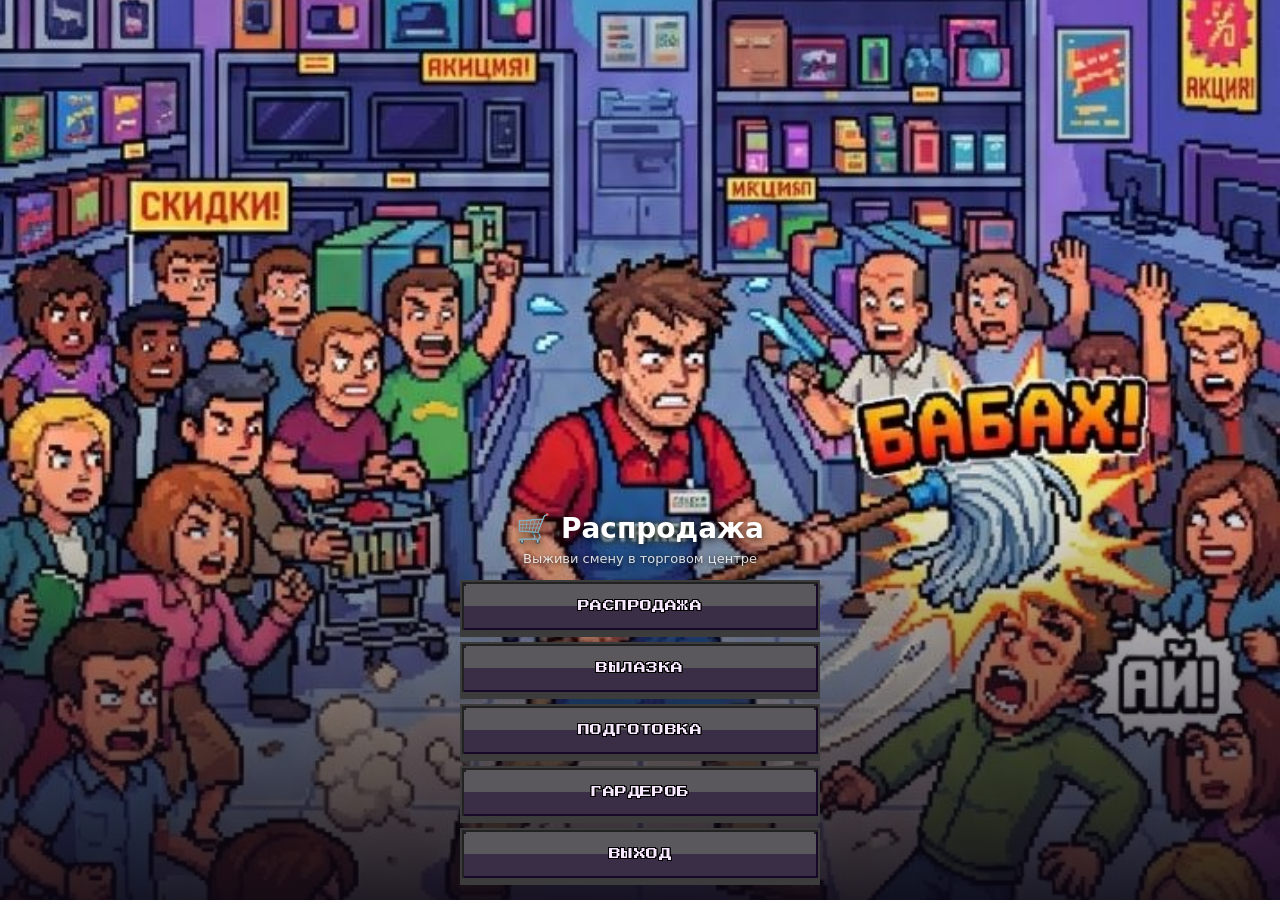
==== index.html @ dbe4cbea "feat(sale): coffee puddle VFX and energy-can HP Draw coffee puddles on the floor under characters, r" ====
<!DOCTYPE html>
<html lang="ru">
<head>
<meta charset="UTF-8">
<meta name="viewport" content="width=device-width, initial-scale=1.0, user-scalable=no, viewport-fit=cover">
<meta name="apple-mobile-web-app-capable" content="yes">
<meta name="theme-color" content="#1a1a2e">
<meta name="mobile-web-app-capable" content="yes">
<link rel="manifest" href="manifest.webmanifest">
<link rel="apple-touch-icon" href="assets/app-icons/icon-192.png">
<title>🛒 Распродажа</title>

<!-- Основа: сброс, палитра, лейаут страницы -->
<link rel="stylesheet" href="src/shared/styles/tokens.css">
<link rel="stylesheet" href="src/shared/styles/base.css">
<link rel="stylesheet" href="src/shared/styles/utilities.css">

<!-- Переиспользуемый UI-кит -->
<link rel="stylesheet" href="src/shared/ui/overlay/overlay.css">
<link rel="stylesheet" href="src/shared/ui/button/button.css">
<link rel="stylesheet" href="src/shared/ui/battle-bar/battle-bar.css">

<!-- Виджеты -->
<link rel="stylesheet" href="src/widgets/legacy-hud/legacy-hud.css">
<link rel="stylesheet" href="src/widgets/mobile-controls/mobile-controls.css">
<link rel="stylesheet" href="src/widgets/status-bars/status-bars.css">
<link rel="stylesheet" href="src/widgets/game-menu/game-menu.css">
<link rel="stylesheet" href="src/widgets/level-up-popup/level-up-popup.css">
<link rel="stylesheet" href="src/widgets/settings-popup/settings-popup.css">
<link rel="stylesheet" href="src/widgets/end-popup/end-popup.css">
<link rel="stylesheet" href="src/widgets/main-menu/main-menu.css">
<link rel="stylesheet" href="src/widgets/boosters-hub/boosters-hub.css">
<link rel="stylesheet" href="src/widgets/equip-hub/equip-hub.css">
<link rel="stylesheet" href="src/widgets/crash-overlay/crash-overlay.css">
<link rel="stylesheet" href="src/widgets/dev-panel/dev-panel.css">
<link rel="stylesheet" href="src/widgets/extract-hud/extract-hud.css">
<link rel="stylesheet" href="src/widgets/extract-shop/extract-shop.css">

<!-- Последним: перекрытия по режиму приложения (body.sale-mode и т.п.) -->
<link rel="stylesheet" href="src/shared/styles/body-state.css">

<script src="https://telegram.org/js/telegram-web-app.js" async></script>
<script src="src/app/telegram.js"></script>
</head>
<body>

<!-- Корни виджетов: разметку вставляет src/app/mount-widgets.js -->
<header id="battle-bar" class="battle-bar" aria-label="Статус боя"></header>
<header id="hud" aria-hidden="true"></header>

<div id="game-container">
  <canvas id="game"></canvas>
  <div id="buff-bar"></div>
  <div id="sale-boss-bar" aria-hidden="true">
    <span class="nm" id="sale-boss-name"></span>
    <div class="track"><div class="fill" id="sale-boss-fill"></div></div>
  </div>

  <!-- Джойстик и кнопки действий (виджет mobile-controls) -->
  <div id="mobile-controls-root"></div>

  <!-- Вылазка: рюкзак и кнопка действия -->
  <div id="extract-hud"></div>

  <!-- Выбор апгрейда (виджет level-up-popup) -->
  <div id="upgrade-overlay"></div>

  <!-- Игровое меню (пауза / шестерёнка) -->
  <div class="overlay game-menu-overlay" id="game-menu-overlay">
    <div id="game-menu-root"></div>
  </div>

  <!-- Настройки -->
  <div class="overlay" id="settings-overlay"></div>

  <!-- Итоги смены -->
  <div class="overlay end-overlay" id="end-overlay"></div>
</div>

<!-- Подготовка к забегу -->
<div id="boosters-overlay"></div>

<!-- Главное меню -->
<div id="main-menu-overlay"></div>

<!-- Вылазка: магазин на парковке -->
<div id="extract-shop-overlay"></div>

<!-- Экран падения -->
<div id="crash-overlay" aria-hidden="true"></div>

<!-- Дев-панель: наполняется из src/game/modes/sale/dev-panel.js -->
<div id="sale-ver-corner" title="Дев-панель">v?</div>
<div id="sale-dev-panel" aria-hidden="true"></div>

<!--
  Порядок значим: скрипты обычные, а не модули, и делятся объявлениями через
  общую область видимости. Файл может обращаться к тому, что объявлено выше.
-->
<!-- 1. Утилиты -->
<script src="src/shared/lib/math.js"></script>
<script src="src/shared/lib/storage.js"></script>
<script src="src/shared/lib/env.js"></script>

<!-- 2. Данные: кадры атласов (автогенерация) и таблицы баланса -->
<script src="src/game/data/atlas-frames/anim-fx.js"></script>
<script src="src/game/data/atlas-frames/mart.js"></script>
<script src="src/game/data/atlas-frames/skill-icons.js"></script>
<script src="src/game/data/tuning.js"></script>
<script src="src/game/data/enemy-skins.js"></script>
<script src="src/game/data/phrases.js"></script>
<script src="src/game/data/weapons.js"></script>
<script src="src/game/data/shop.js"></script>
<script src="src/game/data/meta-perks.js"></script>
<script src="src/game/data/abilities.js"></script>
<script src="src/game/data/challenges.js"></script>
<script src="src/game/data/complaint-book.js"></script>
<script src="src/game/data/arena-themes.js"></script>
<script src="src/game/data/upgrades.js"></script>

<!-- 3. Холст и рендер -->
<script src="src/game/core/canvas.js"></script>
<script src="src/game/render/draw-atlas-frame.js"></script>
<script src="src/game/render/atlases/main.js"></script>
<script src="src/game/render/atlases/weapon-icons.js"></script>
<script src="src/game/render/atlases/player.js"></script>
<script src="src/game/render/atlases/arena-props.js"></script>
<script src="src/game/render/atlases/storefronts.js"></script>
<script src="src/game/render/atlases/wall-decor.js"></script>
<script src="src/game/render/atlases/pickup-fx.js"></script>
<script src="src/game/render/atlases/vfx.js"></script>
<script src="src/game/render/atlases/spells.js"></script>
<script src="src/game/render/atlases/weapons.js"></script>
<script src="src/game/render/atlases/anim-fx.js"></script>
<script src="src/game/render/atlases/mart.js"></script>
<script src="src/game/render/atlases/enemy-mobs.js"></script>
<script src="src/game/render/atlases/extract-hub-bg.js"></script>
<script src="src/game/render/atlases/sale-arena-bg.js"></script>
<script src="src/game/render/atlases/coffee-puddle.js"></script>

<!-- 4. Звук -->
<script src="src/game/audio/sfx.js"></script>
<script src="src/game/audio/music.js"></script>

<!-- 5. Арена и сущности -->
<script src="src/game/arena/bounds.js"></script>
<script src="src/game/entities/particle.js"></script>
<script src="src/game/entities/speech-bubble.js"></script>
<script src="src/game/entities/pickup.js"></script>
<script src="src/game/entities/projectile.js"></script>
<script src="src/game/entities/enemy.js"></script>
<script src="src/game/entities/player.js"></script>

<!-- 6. Класс Game: конструктор и главный цикл -->
<script src="src/game/core/game.js"></script>

<!-- 7. Методы Game по зонам ответственности -->
<script src="src/game/core/loadout.js"></script>
<script src="src/game/core/save.js"></script>
<script src="src/game/core/feedback.js"></script>
<script src="src/game/core/overlays.js"></script>
<script src="src/game/core/camera.js"></script>
<script src="src/game/core/run.js"></script>
<script src="src/game/core/rewards.js"></script>
<script src="src/game/core/bind-ui.js"></script>
<script src="src/game/core/input.js"></script>
<script src="src/game/core/update.js"></script>
<script src="src/game/arena/theme.js"></script>
<script src="src/game/arena/fence.js"></script>
<script src="src/game/arena/zones.js"></script>
<script src="src/game/arena/obstacles.js"></script>
<script src="src/game/arena/decor.js"></script>
<script src="src/game/fx/particles.js"></script>
<script src="src/game/fx/sprite-fx.js"></script>
<script src="src/game/fx/explosions.js"></script>
<script src="src/game/fx/boss-line-attack.js"></script>
<script src="src/game/render/background.js"></script>
<script src="src/game/render/depth-sort.js"></script>
<script src="src/game/render/lighting.js"></script>
<script src="src/game/render/frame.js"></script>

<!-- 8. Режим «Распродажа»: сначала таблицы, потом методы Game.prototype -->
<script src="src/game/modes/sale/data/config.js"></script>
<script src="src/game/modes/sale/data/heroes.js"></script>
<script src="src/game/modes/sale/data/bosses.js"></script>
<script src="src/game/modes/sale/data/powerups.js"></script>
<script src="src/game/modes/sale/data/roles.js"></script>
<script src="src/game/modes/sale/data/floors.js"></script>
<script src="src/game/modes/sale/data/contracts.js"></script>
<script src="src/game/modes/sale/data/synergies.js"></script>
<script src="src/game/modes/sale/data/weapons.js"></script>
<script src="src/game/modes/sale/data/passives.js"></script>
<script src="src/game/modes/sale/data/evolutions.js"></script>
<script src="src/game/modes/sale/data/hub-shop.js"></script>
<script src="src/game/modes/sale/data/overflow.js"></script>
<script src="src/game/modes/sale/data/events.js"></script>
<script src="src/game/modes/sale/curves.js"></script>
<script src="src/game/modes/sale/icons.js"></script>
<script src="src/game/modes/sale/telemetry.js"></script>
<script src="src/game/modes/sale/hooks.js"></script>
<script src="src/game/modes/sale/run.js"></script>
<script src="src/game/modes/sale/spawn.js"></script>
<script src="src/game/modes/sale/director.js"></script>
<script src="src/game/modes/sale/boss-ai.js"></script>
<script src="src/game/modes/sale/loot.js"></script>
<script src="src/game/modes/sale/progression.js"></script>
<script src="src/game/modes/sale/level-up.js"></script>
<script src="src/game/modes/sale/combat.js"></script>
<script src="src/game/modes/sale/weapons.js"></script>
<script src="src/game/modes/sale/events.js"></script>
<script src="src/game/modes/sale/update.js"></script>
<script src="src/game/modes/sale/hud.js"></script>
<script src="src/game/modes/sale/render.js"></script>
<script src="src/game/modes/sale/end.js"></script>
<script src="src/game/modes/sale/hub.js"></script>
<script src="src/game/modes/sale/dev-panel.js"></script>
<script src="src/game/modes/sale/map-export.js"></script>

<!-- 8b. Мета-экипировка -->
<script src="src/game/modes/gear/data.js"></script>
<script src="src/game/modes/gear/state.js"></script>
<script src="src/game/modes/gear/economy.js"></script>
<script src="src/game/modes/gear/hub-ui.js"></script>

<!-- 8c. Режим «Вылазка» (хаб-парковка → рейд) -->
<script src="src/game/modes/extract/data/config.js"></script>
<script src="src/game/modes/extract/data/progress.js"></script>
<script src="src/game/modes/extract/data/backpack.js"></script>
<script src="src/game/modes/extract/data/npcs.js"></script>
<script src="src/game/modes/extract/data/hub-map.js"></script>
<script src="src/game/modes/extract/data/loot.js"></script>
<script src="src/game/modes/extract/data/skills.js"></script>
<script src="src/game/modes/extract/data/gear.js"></script>
<script src="src/game/modes/extract/data/raid-map.js"></script>
<script src="src/game/modes/extract/data/raid-map-f2.js"></script>
<script src="src/game/modes/extract/data/raid-map-f3.js"></script>
<script src="src/game/modes/extract/data/pressure.js"></script>
<script src="src/game/modes/extract/hub-world.js"></script>
<script src="src/game/modes/extract/map-enrich.js"></script>
<script src="src/game/modes/extract/map-export.js"></script>
<script src="src/game/modes/extract/raid-world.js"></script>
<script src="src/game/modes/extract/combat.js"></script>
<script src="src/game/modes/extract/telemetry.js"></script>
<script src="src/game/modes/extract/end.js"></script>
<script src="src/game/modes/extract/mob-patterns.js"></script>
<script src="src/game/modes/extract/loot.js"></script>
<script src="src/game/modes/extract/pressure.js"></script>
<script src="src/game/modes/extract/raid-upgrades.js"></script>
<script src="src/game/modes/extract/run.js"></script>
<script src="src/game/modes/extract/interact.js"></script>
<script src="src/game/modes/extract/shop.js"></script>
<script src="src/game/modes/extract/update.js"></script>
<script src="src/game/modes/extract/render.js"></script>
<script src="src/game/modes/extract/hud.js"></script>
<script src="src/game/modes/extract/hooks.js"></script>

<!-- 9. UI-кит, виджеты и их связка с игрой.
     Файл <виджет>.js держит разметку и вёрстку, <виджет>.bindings.js — методы Game. -->
<script src="src/shared/ui/button/button.js"></script>
<script src="src/shared/ui/battle-bar/battle-bar.js"></script>
<script src="src/widgets/crash-overlay/crash-overlay.js"></script>
<script src="src/widgets/legacy-hud/legacy-hud.js"></script>
<script src="src/widgets/mobile-controls/mobile-controls.js"></script>
<script src="src/widgets/complaint-book/complaint-book.js"></script>
<script src="src/widgets/complaint-book/complaint-book.bindings.js"></script>
<script src="src/widgets/level-up-popup/level-up-popup.js"></script>
<script src="src/widgets/level-up-popup/level-up-popup.bindings.js"></script>
<script src="src/widgets/game-menu/game-menu.js"></script>
<script src="src/widgets/game-menu/game-menu.bindings.js"></script>
<script src="src/widgets/battle-hud/battle-hud.bindings.js"></script>
<script src="src/widgets/settings-popup/settings-popup.js"></script>
<script src="src/widgets/settings-popup/settings-popup.bindings.js"></script>
<script src="src/widgets/end-popup/end-popup.js"></script>
<script src="src/widgets/end-popup/end-popup.bindings.js"></script>
<script src="src/widgets/main-menu/main-menu.js"></script>
<script src="src/widgets/main-menu/main-menu.bindings.js"></script>
<script src="src/widgets/boosters-hub/boosters-hub.js"></script>
<script src="src/widgets/boosters-hub/boosters-hub.bindings.js"></script>
<script src="src/widgets/extract-hud/extract-hud.js"></script>
<script src="src/widgets/extract-hud/extract-hud.bindings.js"></script>
<script src="src/widgets/extract-shop/extract-shop.js"></script>
<script src="src/widgets/extract-shop/extract-shop.bindings.js"></script>

<!-- 10. Сборка разметки виджетов и запуск -->
<script src="src/app/mount-widgets.js"></script>
<script src="src/app/bootstrap.js"></script>
</body>
</html>
---- src/shared/styles/tokens.css ----
/**
 * Палитра проекта. Компоненты объявляют свои переменные (--bb-*, --gm-*, --ep-*)
 * и берут значения отсюда, чтобы цвет менялся в одном месте.
 */

:root {
  /* Фон и поверхности */
  --c-bg: #1a1a2e;
  --c-surface: rgba(255, 255, 255, 0.06);
  --c-surface-strong: rgba(0, 0, 0, 0.28);
  --c-panel-top: #2a2a45;
  --c-panel-bottom: #1c1c30;
  --c-scrim: rgba(10, 10, 20, 0.82);
  --c-scrim-solid: rgba(8, 8, 16, 0.94);

  /* Границы */
  --c-border: #555;
  --c-border-dim: #444;
  --c-border-soft: rgba(255, 255, 255, 0.14);

  /* Текст */
  --c-text: #fff;
  --c-text-dim: #ccc;
  --c-text-muted: #aaa;
  --c-text-faint: #888;

  /* Акценты */
  --c-accent: #f1c40f;
  --c-accent-deep: #f39c12;
  --c-success: #2ecc71;
  --c-danger: #e74c3c;
  --c-info: #3498db;
  --c-magic: #9b59b6;

  /* Дев-инструменты — своя холодная гамма, чтобы не путать с игровым UI */
  --c-dev-bg: #1a1a28;
  --c-dev-surface: #22283a;
  --c-dev-border: #3a4560;
  --c-dev-text: #e8eef8;
  --c-dev-text-dim: #9ab;
  --c-dev-accent: #7ad4ff;
  --c-mono: ui-monospace, SFMono-Regular, Menlo, monospace;
}
---- src/shared/styles/base.css ----
/** Сброс, корневой лейаут страницы и холст игры. */

*,
*::before,
*::after {
  margin: 0;
  padding: 0;
  box-sizing: border-box;
}

html,
body {
  width: 100%;
  height: 100%;
  overflow: hidden;
  background: var(--c-bg);
  touch-action: none;
  user-select: none;
  -webkit-user-select: none;
  font-family: 'Segoe UI', system-ui, sans-serif;
  display: flex;
  flex-direction: column;
}

/* Telegram рисует своё обрамление поверх страницы */
html.tg-miniapp,
body.tg-miniapp {
  padding: env(safe-area-inset-top, 0) env(safe-area-inset-right, 0) env(safe-area-inset-bottom, 0)
    env(safe-area-inset-left, 0);
}

#game-container {
  position: relative;
  flex: 1;
  display: flex;
  align-items: center;
  justify-content: center;
  overflow: hidden;
  padding-bottom: 8px;
}

/* Место под экранные кнопки на тач-устройствах */
@media (hover: none) and (pointer: coarse) {
  #game-container {
    padding-bottom: 155px;
  }
}

canvas {
  display: block;
}
---- src/shared/styles/utilities.css ----
/** Мелкие раскладочные классы, которые нужны нескольким виджетам. */

/* Вертикальная колонка кнопок: главное меню и подвал хаба */
.actions-stack {
  display: flex;
  flex-direction: column;
  gap: 10px;
  width: 100%;
}
---- src/shared/ui/overlay/overlay.css ----
/**
 * Общая оболочка модальных экранов — BEM-блок `.overlay` + карточка `.panel`.
 * Виджеты со своей версткой (game-menu, level-up-popup) добавляют собственный
 * класс поверх `.overlay`, а не заводят третью реализацию затемнения.
 */

.overlay {
  position: absolute;
  inset: 0;
  z-index: 40;
  display: none;
  align-items: center;
  justify-content: center;
  background: var(--c-scrim);
  padding: 16px;
}

.overlay.show {
  display: flex;
}

.panel {
  background: linear-gradient(180deg, var(--c-panel-top), var(--c-panel-bottom));
  border: 2px solid var(--c-border);
  border-radius: 16px;
  padding: 20px;
  max-width: 520px;
  width: 100%;
  color: var(--c-text);
  text-align: center;
  box-shadow: 0 20px 50px rgba(0, 0, 0, 0.5);
}

.panel h2 {
  font-size: 22px;
  margin-bottom: 8px;
}

.panel p {
  color: #bbb;
  font-size: 14px;
  margin-bottom: 14px;
  line-height: 1.4;
}
---- src/shared/ui/button/button.css ----
/**
 * Pixel button — BEM block `.button`
 * Подключение: <link rel="stylesheet" href="src/shared/ui/button/button.css">
 *
 * Единственная система кнопок в проекте. Локальные варианты заводятся здесь,
 * а не переопределением `.button` внутри чужого компонента.
 */

@import url('https://fonts.googleapis.com/css2?family=Press+Start+2P&display=swap&subset=cyrillic');

.button {
  --button-font: 'Press Start 2P', 'Courier New', monospace;
  --button-face-light: #7b8794;
  --button-face-dark: #525c68;
  --button-edge: #0d0d0f;
  --button-highlight: #aeb8c4;
  --button-shadow-inner: #2f3844;
  --button-text: #ffffff;
  --button-text-shadow: #000000;
  --button-padding-y: 12px;
  --button-padding-x: 28px;
  --button-font-size: 11px;
  --button-letter-spacing: 0.04em;
  --button-min-height: 44px;
  --button-depth: 4px;

  position: relative;
  display: inline-flex;
  align-items: center;
  justify-content: center;
  gap: 10px;
  min-height: var(--button-min-height);
  padding: var(--button-padding-y) var(--button-padding-x);
  border: 2px solid var(--button-edge);
  border-radius: 0;
  background: linear-gradient(
    180deg,
    var(--button-face-light) 0%,
    var(--button-face-light) 50%,
    var(--button-face-dark) 50%,
    var(--button-face-dark) 100%
  );
  box-shadow:
    inset 2px 2px 0 var(--button-highlight),
    inset -2px -2px 0 var(--button-shadow-inner),
    0 var(--button-depth) 0 var(--button-edge);
  color: var(--button-text);
  font-family: var(--button-font);
  font-size: var(--button-font-size);
  font-weight: 400;
  line-height: 1.35;
  letter-spacing: var(--button-letter-spacing);
  text-transform: uppercase;
  cursor: pointer;
  user-select: none;
  -webkit-tap-highlight-color: transparent;
  image-rendering: pixelated;
  transition: transform 0.08s ease, box-shadow 0.08s ease, filter 0.12s ease;
}

.button::before,
.button::after {
  content: '';
  position: absolute;
  width: 2px;
  height: 2px;
  background: var(--button-highlight);
  pointer-events: none;
}

.button::before {
  top: 2px;
  left: 2px;
}

.button::after {
  top: 2px;
  right: 2px;
}

.button__label {
  position: relative;
  z-index: 1;
  text-shadow:
    -1px -1px 0 var(--button-text-shadow),
    0 -1px 0 var(--button-text-shadow),
    1px -1px 0 var(--button-text-shadow),
    -1px 0 0 var(--button-text-shadow),
    1px 0 0 var(--button-text-shadow),
    -1px 1px 0 var(--button-text-shadow),
    0 1px 0 var(--button-text-shadow),
    1px 1px 0 var(--button-text-shadow);
}

.button__icon {
  position: relative;
  z-index: 1;
  flex: none;
  font-size: 1.1em;
  line-height: 1;
  text-shadow:
    -1px -1px 0 var(--button-text-shadow),
    1px -1px 0 var(--button-text-shadow),
    -1px 1px 0 var(--button-text-shadow),
    1px 1px 0 var(--button-text-shadow);
}

/* --- Variants --- */

.button--primary {
  /* default palette — см. референс «Продолжить» */
}

.button--accent {
  --button-face-light: #f5d04a;
  --button-face-dark: #c9a020;
  --button-highlight: #fff0a8;
  --button-shadow-inner: #8a6a10;
  --button-text: #1a1408;
  --button-text-shadow: #5a4208;
}

.button--ghost {
  --button-face-light: rgba(255, 255, 255, 0.08);
  --button-face-dark: rgba(255, 255, 255, 0.03);
  --button-highlight: rgba(255, 255, 255, 0.18);
  --button-shadow-inner: rgba(0, 0, 0, 0.35);
  --button-edge: #666;
  --button-depth: 3px;
}

.button--danger {
  --button-face-light: #e06a5a;
  --button-face-dark: #a83228;
  --button-highlight: #ffb0a4;
  --button-shadow-inner: #601810;
}

.button--success {
  --button-face-light: #5ecf82;
  --button-face-dark: #2e9a52;
  --button-highlight: #b8f0c8;
  --button-shadow-inner: #1a6034;
}

/* Светлая кнопка второго плана — читается на голубых панелях попапов */
.button--secondary {
  --button-face-light: #c8dff5;
  --button-face-dark: #8ab0d8;
  --button-edge: #1a1a22;
  --button-highlight: #e8f4ff;
  --button-shadow-inner: #5a7898;
  --button-text: #1a1a22;
  --button-text-shadow: rgba(255, 255, 255, 0.35);
}

/* Меню стартового экрана — фиолетовый по умолчанию, жёлтый при hover/active */
.button--menu {
  --button-face-light: #5a585c;
  --button-face-dark: #3a2e46;
  --button-edge: #3c3c3d;
  --button-highlight: #222222;
  --button-shadow-inner: #180828;
  --button-text: #f8e8ff;
  --button-text-shadow: #000000;
}

.button--menu:hover:not(:disabled):not(.button--disabled),
.button--menu:focus-visible:not(:disabled):not(.button--disabled),
.button--menu:active:not(:disabled):not(.button--disabled),
.button--menu.button--pressed:not(:disabled):not(.button--disabled) {
  --button-face-light: #ffe000;
  --button-face-dark: #e6c200;
  --button-edge: #c9a020;
  --button-highlight: #fff0a8;
  --button-shadow-inner: #8a6a10;
  --button-text: #1a1408;
  --button-text-shadow: #5a4208;
  filter: none;
}

/* --- Sizes --- */

.button--sm {
  --button-padding-y: 8px;
  --button-padding-x: 16px;
  --button-font-size: 8px;
  --button-min-height: 32px;
  --button-depth: 3px;
}

.button--md {
  /* default */
}

.button--lg {
  --button-padding-y: 14px;
  --button-padding-x: 36px;
  --button-font-size: 12px;
  --button-min-height: 52px;
  --button-depth: 5px;
}

.button--full {
  display: flex;
  width: 100%;
}

.button--icon-only {
  --button-padding-x: 12px;
  aspect-ratio: 1;
}

/* --- States --- */

.button:hover:not(:disabled):not(.button--disabled) {
  filter: brightness(1.08);
}

.button:focus-visible {
  outline: 2px solid #f1c40f;
  outline-offset: 3px;
}

.button:active:not(:disabled):not(.button--disabled),
.button.button--pressed:not(:disabled):not(.button--disabled) {
  transform: translateY(calc(var(--button-depth) - 1px));
  box-shadow:
    inset 2px 2px 0 var(--button-shadow-inner),
    inset -2px -2px 0 var(--button-highlight),
    0 1px 0 var(--button-edge);
}

.button:disabled,
.button.button--disabled {
  opacity: 0.45;
  cursor: not-allowed;
  filter: grayscale(0.35);
  transform: none;
}
---- src/shared/ui/battle-bar/battle-bar.css ----
/**
 * Battle bar — pixel HUD widget (coins, elapsed time, pause, menu)
 */

.battle-bar {
  --bb-font: 'Press Start 2P', 'Courier New', monospace;
  --bb-bar-bg: #4a5060;
  --bb-bar-edge: #252830;
  --bb-bar-highlight: #6a7080;
  --bb-panel-bg: #2e323c;
  --bb-panel-inner: #22252e;
  --bb-border: #5a6070;
  --bb-border-light: #7a8294;
  --bb-label: #b8bcc8;
  --bb-coins: #d4a66a;
  --bb-time: #ffffff;
  --bb-btn-face: #525c68;
  --bb-btn-face-dark: #3a424c;
  --bb-btn-highlight: #8a94a4;
  --bb-btn-shadow: #1a1e24;

  flex-shrink: 0;
  padding: 6px 10px 5px;
  background: linear-gradient(180deg, #565e70 0%, var(--bb-bar-bg) 45%, #3a404e 100%);
  border-bottom: 3px solid var(--bb-bar-edge);
  box-shadow:
    inset 0 1px 0 var(--bb-bar-highlight),
    inset 0 -2px 0 rgba(0, 0, 0, 0.35);
  z-index: 20;
  image-rendering: pixelated;
}

.battle-bar__xp-row {
  display: none;
  align-items: center;
  gap: 8px;
  max-width: 720px;
  margin: 0 auto 5px;
  min-height: 14px;
}

body.sale-mode:not(.hub-mode):not(.main-menu-mode) .battle-bar__xp-row {
  display: flex;
}

.battle-bar__xp-level {
  flex: none;
  min-width: 2.4em;
  font-family: var(--bb-font);
  font-size: 8px;
  line-height: 1;
  color: #e8c4ff;
  text-shadow:
    -1px -1px 0 #000,
    0 -1px 0 #000,
    1px -1px 0 #000,
    -1px 0 0 #000,
    1px 0 0 #000,
    -1px 1px 0 #000,
    0 1px 0 #000,
    1px 1px 0 #000;
  white-space: nowrap;
}

.battle-bar__xp-track {
  flex: 1 1 auto;
  height: 10px;
  border-radius: 5px;
  overflow: hidden;
  background: #1a1224;
  border: 2px solid #3a2850;
  box-shadow:
    inset 0 2px 0 rgba(0, 0, 0, 0.45),
    inset 0 -1px 0 rgba(255, 255, 255, 0.04);
}

.battle-bar__xp-fill {
  display: block;
  height: 100%;
  width: 0%;
  background: linear-gradient(180deg, #c084fc 0%, #9333ea 55%, #6b21a8 100%);
  box-shadow: inset 0 1px 0 rgba(255, 255, 255, 0.25);
  transition: width 0.18s ease-out;
}

.battle-bar__inner {
  display: flex;
  align-items: stretch;
  justify-content: space-between;
  gap: 8px;
  max-width: 720px;
  margin: 0 auto;
  min-height: 46px;
}

.battle-bar__panel {
  display: flex;
  align-items: center;
  gap: 8px;
  padding: 4px 10px 4px 8px;
  background: linear-gradient(180deg, var(--bb-panel-bg) 0%, var(--bb-panel-inner) 100%);
  border: 2px solid var(--bb-border);
  box-shadow:
    inset 0 1px 0 rgba(255, 255, 255, 0.06),
    inset 0 -2px 0 rgba(0, 0, 0, 0.45),
    0 2px 0 var(--bb-bar-edge);
}

.battle-bar__coins {
  flex: 0 1 auto;
  min-width: 0;
}

.battle-bar__timer {
  flex: 1 1 auto;
  flex-direction: column;
  align-items: center;
  justify-content: center;
  gap: 2px;
  padding: 3px 14px 4px;
  min-width: 120px;
}

.battle-bar__coins-text {
  display: flex;
  flex-direction: column;
  gap: 2px;
  min-width: 0;
}

.battle-bar__label {
  font-family: var(--bb-font);
  font-size: 7px;
  line-height: 1.4;
  color: var(--bb-label);
  letter-spacing: 0.02em;
  white-space: nowrap;
}

.battle-bar__value {
  font-family: var(--bb-font);
  line-height: 1.2;
  white-space: nowrap;
}

.battle-bar__value--coins {
  font-size: 11px;
  color: var(--bb-coins);
  text-shadow:
    1px 1px 0 #1a1208,
    -1px -1px 0 #1a1208;
}

.battle-bar__value--time {
  font-size: 14px;
  color: var(--bb-time);
  letter-spacing: 0.06em;
  text-shadow:
    -1px -1px 0 #000,
    0 -1px 0 #000,
    1px -1px 0 #000,
    -1px 0 0 #000,
    1px 0 0 #000,
    -1px 1px 0 #000,
    0 1px 0 #000,
    1px 1px 0 #000;
}

/* Pixel coin stack icon */
.battle-bar__coin-icon {
  flex: none;
  width: 22px;
  height: 20px;
  position: relative;
  image-rendering: pixelated;
}

.battle-bar__coin-icon::before,
.battle-bar__coin-icon::after {
  content: '';
  position: absolute;
  border-radius: 50%;
  border: 2px solid #8a6010;
  background: radial-gradient(circle at 35% 30%, #ffe080, #e8a830 55%, #c87818);
  box-shadow: inset -1px -2px 0 rgba(0, 0, 0, 0.25);
}

.battle-bar__coin-icon::before {
  width: 14px;
  height: 14px;
  left: 0;
  bottom: 0;
}

.battle-bar__coin-icon::after {
  width: 12px;
  height: 12px;
  right: 0;
  top: 0;
  opacity: 0.92;
}

.battle-bar__actions {
  display: flex;
  align-items: center;
  gap: 6px;
  flex-shrink: 0;
}

.battle-bar__btn {
  position: relative;
  width: 40px;
  height: 40px;
  padding: 0;
  border: 2px solid var(--bb-bar-edge);
  background: linear-gradient(
    180deg,
    var(--bb-btn-face) 0%,
    var(--bb-btn-face) 50%,
    var(--bb-btn-face-dark) 50%,
    var(--bb-btn-face-dark) 100%
  );
  box-shadow:
    inset 2px 2px 0 var(--bb-btn-highlight),
    inset -2px -2px 0 var(--bb-btn-shadow),
    0 3px 0 var(--bb-bar-edge);
  cursor: pointer;
  display: flex;
  align-items: center;
  justify-content: center;
  transition: transform 0.06s ease, box-shadow 0.06s ease, filter 0.1s ease;
  -webkit-tap-highlight-color: transparent;
}

.battle-bar__btn:hover {
  filter: brightness(1.1);
}

.battle-bar__btn:active {
  transform: translateY(2px);
  box-shadow:
    inset 2px 2px 0 var(--bb-btn-shadow),
    inset -2px -2px 0 var(--bb-btn-highlight),
    0 1px 0 var(--bb-bar-edge);
}

.battle-bar__btn:focus-visible {
  outline: 2px solid #f1c40f;
  outline-offset: 2px;
}

/* Pause icon — two bars */
.battle-bar__pause-icon {
  display: flex;
  gap: 5px;
  align-items: center;
  justify-content: center;
}

.battle-bar__pause-icon::before,
.battle-bar__pause-icon::after {
  content: '';
  width: 5px;
  height: 16px;
  background: #fff;
  box-shadow:
    -1px -1px 0 #000,
    1px -1px 0 #000,
    -1px 1px 0 #000,
    1px 1px 0 #000;
}

/* Gear icon */
.battle-bar__gear-icon {
  width: 18px;
  height: 18px;
  position: relative;
  border-radius: 50%;
  border: 3px solid #c0c8d4;
  box-shadow:
    -1px -1px 0 #000,
    1px -1px 0 #000,
    -1px 1px 0 #000,
    1px 1px 0 #000;
}

.battle-bar__gear-icon::before {
  content: '';
  position: absolute;
  inset: 4px;
  border-radius: 50%;
  background: var(--bb-btn-face-dark);
  border: 1px solid #889098;
}

.battle-bar__gear-icon::after {
  content: '';
  position: absolute;
  inset: -3px;
  background:
    linear-gradient(#c0c8d4, #c0c8d4) 50% 0 / 4px 5px no-repeat,
    linear-gradient(#c0c8d4, #c0c8d4) 50% 100% / 4px 5px no-repeat,
    linear-gradient(#c0c8d4, #c0c8d4) 0 50% / 5px 4px no-repeat,
    linear-gradient(#c0c8d4, #c0c8d4) 100% 50% / 5px 4px no-repeat;
  pointer-events: none;
}

@media (max-width: 420px) {
  .battle-bar {
    padding: 5px 6px 4px;
  }

  .battle-bar__inner {
    gap: 5px;
  }

  .battle-bar__label {
    font-size: 6px;
  }

  .battle-bar__value--coins {
    font-size: 9px;
  }

  .battle-bar__value--time {
    font-size: 11px;
  }

  .battle-bar__btn {
    width: 36px;
    height: 36px;
  }

  .battle-bar__timer {
    min-width: 96px;
    padding-inline: 8px;
  }
}
---- src/widgets/legacy-hud/legacy-hud.css ----
/**
 * Старый HUD режима «Смена». Сам блок визуально скрыт — разметка осталась
 * только как источник элементов, которые всё ещё обновляет игровой код.
 * Видимую строку статуса рисует shared/ui/battle-bar.
 */

#hud {
  position: absolute !important;
  width: 1px !important;
  height: 1px !important;
  padding: 0 !important;
  margin: -1px !important;
  overflow: hidden !important;
  clip: rect(0, 0, 0, 0) !important;
  white-space: nowrap !important;
  border: 0 !important;
}

.hud-main {
  display: grid;
  grid-template-columns: minmax(0, 1fr) auto minmax(0, 0.85fr);
  align-items: center;
  gap: 6px;
  min-height: 0;
  flex: 1;
}

.hud-main > div {
  display: flex;
  align-items: center;
  gap: 6px;
  min-width: 0;
}

.hud-sub {
  display: flex;
  align-items: center;
  justify-content: space-between;
  gap: 8px;
  min-width: 0;
  flex-shrink: 0;
  padding-top: 2px;
  border-top: 1px solid rgba(255, 255, 255, 0.08);
}

.hud-sub-left {
  display: flex;
  align-items: center;
  gap: 10px;
  min-width: 0;
  flex: 1;
}

.hud-hp-bar,
.hud-xp-bar {
  height: 12px;
  background: #333;
  border-radius: 7px;
  overflow: hidden;
  border: 1px solid var(--c-border);
}

.hud-hp-bar {
  width: min(100px, 20vw);
}

.hud-xp-bar {
  width: min(72px, 15vw);
  height: 7px;
  border-radius: 4px;
}

.hud-hp-fill {
  height: 100%;
  background: var(--c-success);
  transition: width 0.2s;
  border-radius: 7px;
}

.hud-xp-fill {
  height: 100%;
  background: var(--c-magic);
  transition: width 0.2s;
  border-radius: 4px;
}

.hud-label {
  color: var(--c-text-muted);
  font-size: 10px;
  white-space: nowrap;
}

.hud-value {
  font-weight: 700;
  font-size: 12px;
  white-space: nowrap;
}

.hud-mode {
  font-weight: 700;
  font-size: 11px;
  padding: 2px 6px;
  border-radius: 10px;
  min-width: 6.8em;
  text-align: center;
  white-space: nowrap;
}

.hud-mode.chase {
  background: rgba(231, 76, 60, 0.3);
  color: var(--c-danger);
}

.hud-mode.flee {
  background: rgba(241, 196, 15, 0.3);
  color: var(--c-accent);
}

.hud-combo-slot {
  min-height: 12px;
  font-size: 10px;
  font-weight: 700;
  color: var(--c-accent);
  visibility: hidden;
  white-space: nowrap;
}

.hud-combo-slot.on {
  visibility: visible;
}

.hud-mid {
  flex-direction: column;
  align-items: center;
  gap: 2px;
}

.hud-mid-top {
  display: flex;
  align-items: center;
  gap: 6px;
  white-space: nowrap;
}

.hud-mid-top #hud-score {
  font-size: 14px;
  font-weight: 800;
}

.hud-meters {
  display: flex;
  gap: 6px;
  align-items: center;
  font-size: 9px;
  color: var(--c-text-muted);
}

.hud-wave-line,
.hud-enemies-line {
  white-space: nowrap;
  overflow: hidden;
  text-overflow: ellipsis;
  max-width: 46vw;
}

.hud-wave-line {
  font-weight: 700;
  font-size: 12px;
}

.hud-enemies-line {
  color: var(--c-text-muted);
  font-size: 11px;
}

.hud-btn {
  background: rgba(255, 255, 255, 0.1);
  border: 1px solid rgba(255, 255, 255, 0.25);
  color: var(--c-text);
  border-radius: 8px;
  padding: 3px 7px;
  font-size: 13px;
  cursor: pointer;
  flex-shrink: 0;
}

.coin-pill {
  background: rgba(241, 196, 15, 0.18);
  border: 1px solid var(--c-accent);
  color: var(--c-accent);
  border-radius: 999px;
  padding: 4px 10px;
  font-weight: 800;
  font-size: 14px;
}

/* Полоски перезарядки дэша и навыка */
.meter {
  width: 110px;
  height: 10px;
  background: #333;
  border-radius: 6px;
  overflow: hidden;
  border: 1px solid var(--c-border);
  display: inline-block;
  vertical-align: middle;
}

.meter > i {
  display: block;
  height: 100%;
  width: 0%;
  border-radius: 6px;
  transition: width 0.08s linear;
}

.meter.skill > i {
  background: linear-gradient(90deg, var(--c-accent-deep), var(--c-accent));
}

.meter.charge > i {
  background: linear-gradient(90deg, var(--c-info), var(--c-magic));
}
---- src/widgets/mobile-controls/mobile-controls.css ----
/** Экранные джойстик, атака, дэш и навык. Показываются только на тач-устройствах. */

.mobile-only {
  display: none;
}

@media (hover: none) and (pointer: coarse) {
  .mobile-only {
    display: block;
  }
}

/* ── Джойстик ──────────────────────────────────────────────────────────── */

#joystick-zone {
  position: absolute;
  bottom: 0;
  left: 0;
  width: 50%;
  height: 100%;
  z-index: 10;
}

#joystick-base {
  position: absolute;
  bottom: 30px;
  left: 30px;
  width: 110px;
  height: 110px;
  border-radius: 50%;
  background: rgba(255, 255, 255, 0.08);
  border: 3px solid rgba(255, 255, 255, 0.3);
  pointer-events: none;
  opacity: 0.55;
}

#joystick-base.active {
  opacity: 0.85;
  border-color: rgba(255, 255, 255, 0.55);
  background: rgba(255, 255, 255, 0.14);
}

#joystick-thumb {
  position: absolute;
  top: 50%;
  left: 50%;
  width: 48px;
  height: 48px;
  margin: -24px 0 0 -24px;
  border-radius: 50%;
  background: rgba(255, 255, 255, 0.4);
  border: 2px solid rgba(255, 255, 255, 0.6);
  pointer-events: none;
}

/* ── Кнопки действий ───────────────────────────────────────────────────── */

#attack-zone {
  position: absolute;
  bottom: 0;
  right: 0;
  width: 50%;
  height: 100%;
  z-index: 10;
}

#attack-btn {
  position: absolute;
  bottom: 35px;
  right: 30px;
  width: 88px;
  height: 88px;
  border-radius: 50%;
  background: radial-gradient(circle at 40% 35%, #ff6b6b, #c0392b);
  border: 3px solid rgba(255, 255, 255, 0.45);
  pointer-events: none;
  display: flex;
  align-items: center;
  justify-content: center;
  font-size: 36px;
  color: var(--c-text);
  box-shadow: 0 6px 20px rgba(0, 0, 0, 0.5);
  opacity: 0.8;
}

#attack-btn.pressed {
  transform: scale(0.88);
  opacity: 1;
}

#attack-btn.charging {
  box-shadow: 0 0 18px rgba(155, 89, 186, 0.8);
  border-color: var(--c-magic);
}

#dash-btn,
#skill-btn {
  position: absolute;
  width: 64px;
  height: 64px;
  border-radius: 50%;
  border: 3px solid rgba(255, 255, 255, 0.4);
  pointer-events: none;
  display: flex;
  align-items: center;
  justify-content: center;
  font-size: 24px;
  color: var(--c-text);
  box-shadow: 0 4px 14px rgba(0, 0, 0, 0.45);
  opacity: 0.85;
}

#dash-btn {
  bottom: 40px;
  right: 130px;
  background: radial-gradient(circle at 40% 35%, #5dade2, #2471a3);
}

#skill-btn {
  bottom: 115px;
  right: 42px;
  background: radial-gradient(circle at 40% 35%, #f7dc6f, #d68910);
}

#skill-btn.ready {
  opacity: 1;
  box-shadow: 0 0 16px rgba(241, 196, 15, 0.9);
}

#dash-btn.cd,
#skill-btn.cd {
  opacity: 0.4;
  filter: grayscale(0.4);
}

#dash-btn.pressed,
#skill-btn.pressed {
  transform: scale(0.9);
}

/* ── Подсказка для клавиатуры ──────────────────────────────────────────── */

#desktop-hint {
  position: absolute;
  bottom: 16px;
  left: 50%;
  transform: translateX(-50%);
  color: rgba(255, 255, 255, 0.45);
  font-size: 12px;
  z-index: 5;
  pointer-events: none;
  text-align: center;
}

@media (hover: none) and (pointer: coarse) {
  #desktop-hint {
    display: none;
  }
}
---- src/widgets/status-bars/status-bars.css ----
/** Плашки поверх поля: активные баффы игрока и полоса здоровья босса. */

/* ── Баффы ─────────────────────────────────────────────────────────────── */

#buff-bar {
  position: absolute;
  top: 8px;
  left: 50%;
  transform: translateX(-50%);
  z-index: 15;
  display: flex;
  gap: 6px;
  flex-wrap: wrap;
  justify-content: center;
  pointer-events: none;
  max-width: 90%;
}

.buff-tag {
  display: inline-block;
  margin: 2px;
  padding: 2px 8px;
  border-radius: 10px;
  font-size: 11px;
  font-weight: 700;
}

.buff-tag.good {
  background: rgba(46, 204, 113, 0.25);
  color: var(--c-success);
}

.buff-tag.bad {
  background: rgba(231, 76, 60, 0.25);
  color: var(--c-danger);
}

.buff-tag.syn {
  background: rgba(56, 189, 248, 0.28);
  color: #7dd3fc;
  border: 1px solid rgba(125, 211, 252, 0.35);
}

/* ── Босс ──────────────────────────────────────────────────────────────── */

#sale-boss-bar {
  position: absolute;
  top: 78px;
  left: 50%;
  transform: translateX(-50%);
  z-index: 15;
  width: min(420px, 72%);
  pointer-events: none;
  display: none;
  flex-direction: column;
  align-items: center;
  gap: 2px;
}

#sale-boss-bar.show {
  display: flex;
}

#sale-boss-bar .nm {
  font-size: 11px;
  font-weight: 800;
  color: var(--c-text);
  text-shadow: 0 1px 3px rgba(0, 0, 0, 0.8);
  letter-spacing: 0.03em;
}

#sale-boss-bar .track {
  width: 100%;
  height: 9px;
  border-radius: 6px;
  overflow: hidden;
  background: rgba(0, 0, 0, 0.55);
  border: 1px solid rgba(255, 255, 255, 0.35);
}

#sale-boss-bar .fill {
  display: block;
  height: 100%;
  width: 100%;
  background: linear-gradient(90deg, var(--c-danger), var(--c-accent-deep));
  transition: width 0.12s linear;
}
---- src/widgets/game-menu/game-menu.css ----
/**
 * Game menu — in-game pause popup (gear / pause)
 */

/* Затемнение и центрирование берём из shared/ui/overlay — здесь только карточка. */

.game-menu {
  --gm-font: 'Press Start 2P', 'Courier New', monospace;
  --gm-bg: #525c68;
  --gm-bg-inner: #454f5a;
  --gm-edge: #0d0d0f;
  --gm-border-light: #8a94a4;
  --gm-border-dark: #2f3844;
  --gm-label: #ffffff;
  --gm-label-shadow: #000000;
  --gm-icon: #aeb8c4;
  --gm-icon-off: #5a6470;

  width: min(100%, 340px);
  padding: 14px 14px 16px;
  border: 3px solid var(--gm-edge);
  border-radius: 10px;
  background: linear-gradient(
    180deg,
    var(--gm-bg) 0%,
    var(--gm-bg-inner) 100%
  );
  box-shadow:
    inset 0 0 0 2px var(--gm-border-dark),
    inset 0 0 0 4px var(--gm-border-light),
    0 8px 24px rgba(0, 0, 0, 0.55);
  image-rendering: pixelated;
}

.game-menu__view {
  display: none;
  flex-direction: column;
  gap: 10px;
}

.game-menu__view--active {
  display: flex;
}

.game-menu__actions {
  display: flex;
  flex-direction: column;
  gap: 8px;
}

.game-menu__actions .button {
  width: 100%;
}

.game-menu__toggles {
  display: flex;
  justify-content: center;
  gap: 18px;
  margin-top: 6px;
  padding-top: 10px;
  border-top: 2px solid rgba(0, 0, 0, 0.25);
}

.game-menu__toggle {
  display: flex;
  flex-direction: column;
  align-items: center;
  gap: 6px;
  min-width: 64px;
}

.game-menu__toggle-label {
  font-family: var(--gm-font);
  font-size: 7px;
  line-height: 1.4;
  letter-spacing: 0.04em;
  color: var(--gm-label);
  text-shadow:
    -1px -1px 0 var(--gm-label-shadow),
    0 -1px 0 var(--gm-label-shadow),
    1px -1px 0 var(--gm-label-shadow),
    -1px 0 0 var(--gm-label-shadow),
    1px 0 0 var(--gm-label-shadow),
    -1px 1px 0 var(--gm-label-shadow),
    0 1px 0 var(--gm-label-shadow),
    1px 1px 0 var(--gm-label-shadow);
}

.game-menu__toggle .button {
  --button-padding-x: 10px;
  --button-padding-y: 10px;
  --button-min-height: 44px;
  width: 52px;
}

.game-menu__toggle--off .game-menu__toggle-icon {
  opacity: 0.38;
  filter: grayscale(1);
}

.game-menu__toggle-icon {
  display: block;
  width: 22px;
  height: 22px;
  position: relative;
}

/* Sound — speaker + waves */
.game-menu__icon-sound {
  background:
    linear-gradient(var(--gm-icon), var(--gm-icon)) 2px 6px / 8px 10px no-repeat,
    linear-gradient(var(--gm-icon), var(--gm-icon)) 11px 8px / 3px 2px no-repeat,
    linear-gradient(var(--gm-icon), var(--gm-icon)) 15px 6px / 2px 2px no-repeat,
    linear-gradient(var(--gm-icon), var(--gm-icon)) 18px 4px / 2px 2px no-repeat,
    linear-gradient(var(--gm-icon), var(--gm-icon)) 15px 12px / 2px 2px no-repeat,
    linear-gradient(var(--gm-icon), var(--gm-icon)) 18px 14px / 2px 2px no-repeat;
  box-shadow:
    -1px -1px 0 #000,
    1px -1px 0 #000,
    -1px 1px 0 #000,
    1px 1px 0 #000;
}

.game-menu__toggle--off .game-menu__icon-sound {
  background:
    linear-gradient(var(--gm-icon-off), var(--gm-icon-off)) 2px 6px / 8px 10px no-repeat,
    linear-gradient(#e06a5a, #e06a5a) 10px 2px / 2px 18px no-repeat;
  transform: rotate(-12deg);
}

/* Music — double note */
.game-menu__icon-music {
  background:
    linear-gradient(var(--gm-icon), var(--gm-icon)) 9px 2px / 2px 11px no-repeat,
    linear-gradient(var(--gm-icon), var(--gm-icon)) 17px 4px / 2px 11px no-repeat;
}

.game-menu__icon-music::before,
.game-menu__icon-music::after {
  content: '';
  position: absolute;
  width: 7px;
  height: 7px;
  border-radius: 50%;
  background: var(--gm-icon);
  box-shadow:
    -1px -1px 0 #000,
    1px -1px 0 #000,
    -1px 1px 0 #000,
    1px 1px 0 #000;
}

.game-menu__icon-music::before {
  left: 1px;
  bottom: 1px;
}

.game-menu__icon-music::after {
  right: 1px;
  bottom: 0;
}

/* Vibration — phone + waves */
.game-menu__icon-vibro {
  background:
    linear-gradient(var(--gm-icon), var(--gm-icon)) 6px 3px / 10px 16px no-repeat,
    linear-gradient(var(--gm-icon), var(--gm-icon)) 8px 18px / 6px 2px no-repeat;
  box-shadow:
    -1px -1px 0 #000,
    1px -1px 0 #000,
    -1px 1px 0 #000,
    1px 1px 0 #000;
}

.game-menu__icon-vibro::before,
.game-menu__icon-vibro::after {
  content: '';
  position: absolute;
  top: 8px;
  width: 2px;
  height: 6px;
  background: var(--gm-icon);
  box-shadow: 0 6px 0 var(--gm-icon);
}

.game-menu__icon-vibro::before {
  left: 0;
}

.game-menu__icon-vibro::after {
  right: 0;
}

/* Abilities sub-view */
.game-menu__loadout {
  text-align: left;
  max-height: 50vh;
  overflow-y: auto;
  padding: 8px 10px;
  background: rgba(0, 0, 0, 0.28);
  border: 2px solid var(--gm-border-dark);
  border-radius: 6px;
  margin-bottom: 4px;
}

.game-menu__loadout .sec {
  font-family: var(--gm-font);
  font-size: 7px;
  color: #f1c40f;
  margin: 8px 0 6px;
  letter-spacing: 0.02em;
}

.game-menu__loadout .sec:first-child {
  margin-top: 0;
}

.game-menu__loadout .pause-chips {
  display: flex;
  flex-wrap: wrap;
  gap: 6px;
}

.game-menu__loadout .pause-chip {
  display: inline-flex;
  align-items: center;
  gap: 5px;
  padding: 4px 8px;
  border-radius: 6px;
  background: rgba(255, 255, 255, 0.07);
  border: 1px solid rgba(255, 255, 255, 0.14);
  font-size: 11px;
  color: #eee;
}

.game-menu__loadout .pause-chip--wep {
  cursor: pointer;
  font: inherit;
  color: inherit;
  appearance: none;
  -webkit-appearance: none;
  transition: background 0.12s ease, border-color 0.12s ease;
}

.game-menu__loadout .pause-chip--wep:hover,
.game-menu__loadout .pause-chip--wep:focus-visible {
  background: rgba(241, 196, 15, 0.14);
  border-color: rgba(241, 196, 15, 0.55);
  outline: none;
}

.game-menu__loadout .pause-chip--wep.is-active {
  background: rgba(241, 196, 15, 0.22);
  border-color: #f1c40f;
}

.game-menu__loadout .pause-chip .lv {
  color: #f1c40f;
  font-weight: 700;
  font-size: 10px;
}

.game-menu__loadout .pause-chip .nm {
  color: #ccc;
  font-size: 10px;
}

.game-menu__loadout .pause-empty {
  font-size: 11px;
  color: #888;
}

.game-menu__loadout .pause-wep-detail {
  margin: 8px 0 4px;
  padding: 8px 10px;
  border-radius: 6px;
  background: rgba(0, 0, 0, 0.35);
  border: 1px solid rgba(241, 196, 15, 0.35);
  font-size: 11px;
  line-height: 1.35;
  color: #e8e8e8;
}

.game-menu__loadout .pause-wep-detail__head {
  margin-bottom: 4px;
  color: #fff;
}

.game-menu__loadout .pause-wep-detail__stats {
  margin-bottom: 2px;
}

.game-menu__loadout .pause-wep-detail__stats b {
  color: #f1c40f;
}

.game-menu__loadout .pause-wep-detail__muted {
  font-size: 10px;
  color: #999;
  margin-top: 2px;
}

.game-menu__loadout .pause-wep-detail__sec {
  margin: 8px 0 4px;
  font-size: 10px;
  color: #f1c40f;
  letter-spacing: 0.02em;
}

.game-menu__loadout .pause-wep-detail__evo {
  padding: 6px 8px;
  margin-top: 4px;
  border-radius: 5px;
  background: rgba(255, 255, 255, 0.05);
  border: 1px solid rgba(255, 255, 255, 0.1);
}

.game-menu__loadout .pause-wep-detail__evo.is-ready {
  border-color: rgba(46, 204, 113, 0.55);
  background: rgba(46, 204, 113, 0.1);
}

.game-menu__loadout .pause-wep-detail__evo.is-done {
  color: #aaa;
}

.game-menu__loadout .pause-wep-detail__evo-title {
  font-weight: 700;
  margin-bottom: 2px;
}

.game-menu__loadout .pause-wep-detail__evo-need {
  font-size: 10px;
  color: #ccc;
}

.game-menu__loadout .pause-wep-detail__ready {
  color: #2ecc71;
  font-size: 10px;
  font-weight: 700;
}

.game-menu__loadout .pause-wep-detail__wait {
  color: #e67e22;
  font-size: 10px;
  font-weight: 700;
}

@media (max-width: 380px) {
  .game-menu {
    padding: 12px;
  }

  .game-menu__toggles {
    gap: 12px;
  }

  .game-menu__toggle {
    min-width: 56px;
  }
}
---- src/widgets/level-up-popup/level-up-popup.css ----
/**
 * Level-up popup — выбор способностей при повышении уровня
 */

/* Затемнение и центрирование берём из shared/ui/overlay. */
.level-up-overlay {
  padding: 12px;
}

.level-up-popup {
  --lup-font: 'Press Start 2P', 'Courier New', monospace;
  --lup-panel-light: #b8d4f0;
  --lup-panel-mid: #9ec0e8;
  --lup-panel-dark: #7aa8d4;
  --lup-edge: #1a1a22;
  --lup-border-light: #d8ecff;
  --lup-border-dark: #4a6888;
  --lup-card-bg: #c8dff5;
  --lup-card-inner: #b0cfe8;
  --lup-text: #1a1a22;
  --lup-text-muted: #3a4a5a;
  --lup-badge: #6aacd8;
  --lup-badge-text: #1a3048;

  width: min(100%, 360px);
  padding: 0 12px 14px;
  border: 3px solid var(--lup-edge);
  border-radius: 14px;
  background: linear-gradient(
    180deg,
    var(--lup-panel-light) 0%,
    var(--lup-panel-mid) 55%,
    var(--lup-panel-dark) 100%
  );
  box-shadow:
    inset 0 0 0 2px var(--lup-border-dark),
    inset 0 0 0 4px var(--lup-border-light),
    0 8px 28px rgba(0, 0, 0, 0.55);
  image-rendering: pixelated;
}

.level-up-popup__header {
  display: flex;
  align-items: center;
  justify-content: center;
  gap: 8px;
  margin: -3px auto 12px;
  padding: 10px 18px;
  min-width: 180px;
  max-width: 240px;
  border: 2px solid var(--lup-edge);
  border-radius: 0 0 10px 10px;
  background: linear-gradient(
    180deg,
    #d0e8ff 0%,
    var(--lup-panel-light) 100%
  );
  box-shadow:
    inset 0 -2px 0 rgba(0, 0, 0, 0.12),
    0 3px 0 var(--lup-edge);
}

.level-up-popup__header-title {
  font-family: var(--lup-font);
  font-size: 10px;
  line-height: 1.5;
  letter-spacing: 0.02em;
  color: var(--lup-text);
  text-shadow: 1px 1px 0 rgba(255, 255, 255, 0.45);
  white-space: nowrap;
}

.level-up-popup__header-arrow {
  flex: none;
  width: 0;
  height: 0;
  border-style: solid;
  opacity: 0.55;
}

.level-up-popup__header-arrow--left {
  border-width: 5px 8px 5px 0;
  border-color: transparent #5a7088 transparent transparent;
}

.level-up-popup__header-arrow--right {
  border-width: 5px 0 5px 8px;
  border-color: transparent transparent transparent #5a7088;
}

.level-up-popup__cards {
  display: flex;
  flex-direction: column;
  gap: 8px;
  margin-bottom: 12px;
}

.level-up-popup__cards--banish .level-up-card {
  border-color: #c0392b;
  background: linear-gradient(
    180deg,
    #f0c8c8 0%,
    #e8b0b0 100%
  );
}

.level-up-popup__cards--banish .level-up-card:hover,
.level-up-popup__cards--banish .level-up-card:active {
  border-color: #e74c3c;
  background: linear-gradient(
    180deg,
    #ffd0d0 0%,
    #f0a8a8 100%
  );
}

.level-up-card {
  display: flex;
  align-items: stretch;
  gap: 10px;
  width: 100%;
  padding: 8px;
  border: 2px solid var(--lup-edge);
  border-radius: 10px;
  background: linear-gradient(
    180deg,
    var(--lup-card-bg) 0%,
    var(--lup-card-inner) 100%
  );
  box-shadow:
    inset 0 0 0 1px rgba(255, 255, 255, 0.35),
    inset 0 -2px 0 rgba(0, 0, 0, 0.08);
  cursor: pointer;
  text-align: left;
  transition: transform 0.1s ease, filter 0.1s ease;
  -webkit-tap-highlight-color: transparent;
}

.level-up-card:hover,
.level-up-card:active {
  transform: translateY(-2px);
  filter: brightness(1.04);
}

.level-up-card--evo {
  border-color: #c9a227;
  background: linear-gradient(
    180deg,
    #ffe9a8 0%,
    #f0d070 100%
  );
  box-shadow:
    inset 0 0 0 1px #fff6c8,
    inset 0 -2px 0 rgba(120, 80, 0, 0.18),
    0 0 0 2px #f1c40f;
}

.level-up-card--evo:hover,
.level-up-card--evo:active {
  filter: brightness(1.06);
  box-shadow:
    inset 0 0 0 1px #fffbe0,
    inset 0 -2px 0 rgba(120, 80, 0, 0.18),
    0 0 0 2px #ffdd57;
}

.level-up-card--evo .level-up-card__icon {
  border-color: #c9a227;
  background: linear-gradient(
    180deg,
    #fff6d0 0%,
    #f5d76e 100%
  );
}

.level-up-card--evo .level-up-card__badge-arrow {
  border-color: transparent transparent #e0b422 transparent;
}

.level-up-card--evo .level-up-card__badge-text {
  color: #6b4e00;
}

.level-up-card__icon {
  flex: none;
  display: flex;
  align-items: center;
  justify-content: center;
  width: 52px;
  min-height: 52px;
  border: 2px solid var(--lup-edge);
  border-radius: 8px;
  background: linear-gradient(
    180deg,
    #e8f4ff 0%,
    #c0daf0 100%
  );
  box-shadow:
    inset 2px 2px 0 rgba(255, 255, 255, 0.5),
    inset -2px -2px 0 rgba(0, 0, 0, 0.1);
}

.level-up-card__icon-inner {
  font-size: 26px;
  line-height: 1;
}

.level-up-card__body {
  flex: 1;
  display: flex;
  flex-direction: column;
  justify-content: center;
  gap: 3px;
  min-width: 0;
}

.level-up-card__title {
  font-family: var(--lup-font);
  font-size: 8px;
  line-height: 1.45;
  letter-spacing: 0.02em;
  color: var(--lup-text);
  text-transform: uppercase;
}

.level-up-card__level {
  font-family: var(--lup-font);
  font-size: 7px;
  line-height: 1.4;
  color: var(--lup-text-muted);
}

.level-up-card__desc {
  font-family: 'Segoe UI', system-ui, sans-serif;
  font-size: 11px;
  line-height: 1.35;
  color: var(--lup-text-muted);
  display: -webkit-box;
  -webkit-line-clamp: 2;
  -webkit-box-orient: vertical;
  overflow: hidden;
}

.level-up-card__badge {
  flex: none;
  display: flex;
  flex-direction: column;
  align-items: center;
  justify-content: center;
  gap: 2px;
  width: 44px;
  padding: 4px 2px;
}

.level-up-card__badge--hidden {
  visibility: hidden;
}

.level-up-card__badge-arrow {
  width: 0;
  height: 0;
  border-style: solid;
  border-width: 0 7px 10px 7px;
  border-color: transparent transparent var(--lup-badge) transparent;
  filter: drop-shadow(0 1px 0 var(--lup-edge));
}

.level-up-card__badge-text {
  font-family: var(--lup-font);
  font-size: 5px;
  line-height: 1.3;
  letter-spacing: 0.04em;
  color: var(--lup-badge-text);
  text-align: center;
}

.level-up-popup__footer {
  display: flex;
  align-items: center;
  gap: 8px;
}

.level-up-popup__footer .button {
  --button-face-light: #c8dff5;
  --button-face-dark: #8ab0d8;
  --button-edge: var(--lup-edge);
  --button-highlight: #e8f4ff;
  --button-shadow-inner: #5a7898;
  --button-text: var(--lup-text);
  --button-text-shadow: rgba(255, 255, 255, 0.35);
  border-radius: 10px;
  overflow: visible;
}

.level-up-popup__footer .button::before,
.level-up-popup__footer .button::after {
  border-radius: 2px;
}

.level-up-popup__action-btn {
  --button-padding-x: 10px;
  --button-min-height: 48px;
  position: relative;
  width: 52px;
  flex: none;
}

.level-up-popup__skip-btn {
  flex: 1;
  --button-font-size: 9px;
  border-radius: 10px;
}

.level-up-popup__footer .button--banish-active {
  --button-face-light: #f0b0b0;
  --button-face-dark: #d08080;
  --button-highlight: #ffd0d0;
  --button-shadow-inner: #904040;
  --button-text: #601818;
}

.level-up-popup__action-icon {
  display: flex;
  align-items: center;
  justify-content: center;
  width: 24px;
  height: 24px;
  color: var(--lup-text);
}

.level-up-popup__svg {
  display: block;
  width: 100%;
  height: 100%;
  fill: none;
  stroke: currentColor;
  stroke-width: 2.25;
  stroke-linecap: round;
  stroke-linejoin: round;
}

.level-up-popup__action-count {
  position: absolute;
  right: -5px;
  bottom: -5px;
  z-index: 2;
  min-width: 18px;
  height: 18px;
  padding: 0 4px;
  border: 2px solid var(--lup-edge);
  border-radius: 9px;
  background: linear-gradient(180deg, #ffe566 0%, #f5d04a 100%);
  color: var(--lup-text);
  font-family: var(--lup-font);
  font-size: 8px;
  font-weight: 400;
  line-height: 14px;
  text-align: center;
  box-shadow: 0 1px 0 rgba(0, 0, 0, 0.25);
  pointer-events: none;
}

.level-up-popup__action-count--empty {
  background: linear-gradient(180deg, #a8b4c0 0%, #8898a8 100%);
  color: #fff;
}

.level-up-popup__action-count--active {
  background: linear-gradient(180deg, #ffb0a4 0%, #e06a5a 100%);
  color: #fff;
  animation: level-up-count-pulse 0.9s ease-in-out infinite;
}

@keyframes level-up-count-pulse {
  0%, 100% { transform: scale(1); }
  50% { transform: scale(1.08); }
}

.level-up-popup__footer .button:disabled .level-up-popup__svg {
  opacity: 0.45;
}

@media (max-width: 380px) {
  .level-up-popup {
    padding: 0 10px 12px;
  }

  .level-up-card__icon {
    width: 46px;
    min-height: 46px;
  }

  .level-up-card__icon-inner {
    font-size: 22px;
  }

  .level-up-card__title {
    font-size: 7px;
  }

  .level-up-popup__action-btn {
    width: 48px;
    --button-min-height: 44px;
  }

  .level-up-popup__action-icon {
    width: 22px;
    height: 22px;
  }
}
---- src/widgets/settings-popup/settings-popup.css ----
/** Окно настроек. Оболочку даёт shared/ui/overlay, здесь только раскладка кнопок. */

.settings-popup__actions {
  display: flex;
  flex-direction: column;
  align-items: stretch;
  gap: 8px;
  margin-top: 12px;
}

.settings-popup__stats {
  margin-top: 12px;
  font-size: 12px;
}
---- src/widgets/end-popup/end-popup.css ----
/**
 * End popup — экран поражения / победы
 */

.end-popup {
  --ep-font: 'Press Start 2P', 'Courier New', monospace;
  --ep-panel-light: #b8d4f0;
  --ep-panel-mid: #9ec0e8;
  --ep-panel-dark: #7aa8d4;
  --ep-edge: #1a1a22;
  --ep-border-light: #d8ecff;
  --ep-border-dark: #4a6888;
  --ep-stat: #f5d04a;
  --ep-stat-shadow: #3a2808;
  --ep-title-lose: #e85a28;
  --ep-title-win: #f5d04a;

  position: relative;
  width: min(100%, 320px);
  padding: 0 14px 16px;
  border: 3px solid var(--ep-edge);
  border-radius: 14px;
  background: linear-gradient(
    180deg,
    var(--ep-panel-light) 0%,
    var(--ep-panel-mid) 55%,
    var(--ep-panel-dark) 100%
  );
  box-shadow:
    inset 0 0 0 2px var(--ep-border-dark),
    inset 0 0 0 4px var(--ep-border-light),
    0 8px 28px rgba(0, 0, 0, 0.55);
  image-rendering: pixelated;
  text-align: center;
}

.end-popup__header {
  display: flex;
  align-items: center;
  justify-content: center;
  gap: 8px;
  margin: -3px auto 10px;
  padding: 10px 16px;
  min-width: 200px;
  max-width: 280px;
  border: 2px solid var(--ep-edge);
  border-radius: 0 0 10px 10px;
  background: linear-gradient(180deg, #d0e8ff 0%, var(--ep-panel-light) 100%);
  box-shadow:
    inset 0 -2px 0 rgba(0, 0, 0, 0.12),
    0 3px 0 var(--ep-edge);
}

.end-popup__header-arrow {
  flex: none;
  width: 0;
  height: 0;
  border-style: solid;
  opacity: 0.55;
}

.end-popup__header-arrow--left {
  border-width: 5px 8px 5px 0;
  border-color: transparent #5a7088 transparent transparent;
}

.end-popup__header-arrow--right {
  border-width: 5px 0 5px 8px;
  border-color: transparent transparent transparent #5a7088;
}

.end-popup__title {
  font-family: var(--ep-font);
  font-size: 9px;
  line-height: 1.55;
  letter-spacing: 0.02em;
  color: var(--ep-title-lose);
  text-shadow:
    -1px -1px 0 var(--ep-edge),
    0 -1px 0 var(--ep-edge),
    1px -1px 0 var(--ep-edge),
    -1px 0 0 var(--ep-edge),
    1px 0 0 var(--ep-edge),
    -1px 1px 0 var(--ep-edge),
    0 1px 0 var(--ep-edge),
    1px 1px 0 var(--ep-edge);
  text-transform: uppercase;
}

.end-popup--win .end-popup__title {
  color: var(--ep-title-win);
}

.end-popup__art {
  display: flex;
  align-items: center;
  justify-content: center;
  min-height: 96px;
  margin: 0 0 8px;
}

.end-popup__art img,
.end-popup__cart {
  display: block;
  width: auto;
  max-width: 120px;
  height: auto;
  max-height: 96px;
  image-rendering: pixelated;
  pointer-events: none;
  user-select: none;
}

.end-popup--win .end-popup__art {
  display: none;
}

.end-popup__stats {
  display: flex;
  flex-direction: column;
  gap: 6px;
  margin: 0 0 14px;
}

.end-popup__stat {
  font-family: var(--ep-font);
  font-size: 8px;
  line-height: 1.5;
  letter-spacing: 0.02em;
  color: var(--ep-stat);
  text-shadow:
    -1px -1px 0 var(--ep-stat-shadow),
    0 -1px 0 var(--ep-stat-shadow),
    1px -1px 0 var(--ep-stat-shadow),
    -1px 0 0 var(--ep-stat-shadow),
    1px 0 0 var(--ep-stat-shadow),
    -1px 1px 0 var(--ep-stat-shadow),
    0 1px 0 var(--ep-stat-shadow),
    1px 1px 0 var(--ep-stat-shadow);
  text-transform: uppercase;
}

.end-popup__actions {
  display: flex;
  flex-direction: column;
  gap: 8px;
}

.end-popup__actions .button {
  --button-font-size: 8px;
  --button-padding-y: 12px;
  --button-padding-x: 12px;
  --button-min-height: 46px;
  border-radius: 10px;
  width: 100%;
}

/* Выгрузка логов баланса — только в дев-окружении */
.end-popup__upload {
  margin-top: 12px;
  padding-top: 10px;
  border-top: 1px solid rgba(0, 0, 0, 0.15);
}

.end-popup__upload-status {
  margin-top: 6px;
  font-family: var(--ep-font);
  font-size: 7px;
  line-height: 1.5;
  color: #2a4055;
  word-break: break-all;
}

.end-popup__legacy {
  position: absolute !important;
  width: 1px !important;
  height: 1px !important;
  padding: 0 !important;
  margin: -1px !important;
  overflow: hidden !important;
  clip: rect(0, 0, 0, 0) !important;
  white-space: nowrap !important;
  border: 0 !important;
}

@media (max-width: 380px) {
  .end-popup {
    padding: 0 12px 14px;
  }

  .end-popup__title {
    font-size: 8px;
  }

  .end-popup__stat {
    font-size: 7px;
  }

  .end-popup__actions .button {
    --button-font-size: 7px;
    --button-min-height: 42px;
  }
}
---- src/widgets/main-menu/main-menu.css ----
/** Стартовый экран поверх скриншота игры. */

#main-menu-overlay {
  position: fixed;
  inset: 0;
  z-index: 110;
  display: none;
  align-items: flex-end;
  justify-content: center;
  background: #0a0612 url('../../../assets/images/start_screen.jpg') center center / cover no-repeat;
  padding: max(8px, env(safe-area-inset-top, 0px)) 16px max(20px, env(safe-area-inset-bottom, 0px));
}

/* Затемнение под кнопками, чтобы текст читался поверх любого кадра */
#main-menu-overlay::after {
  content: '';
  position: absolute;
  inset: auto 0 0 0;
  height: 50%;
  background: linear-gradient(transparent, rgba(10, 6, 18, 0.88));
  pointer-events: none;
}

#main-menu-overlay.show {
  display: flex;
}

.main-menu-panel {
  position: relative;
  z-index: 1;
  max-width: 360px;
  width: min(92vw, 360px);
  text-align: center;
  color: var(--c-text);
}

/* Название дублируем текстом: если фон/CDN не загрузились — меню не выглядит «пустым». */
.main-menu-title {
  display: block;
  margin: 0 0 6px;
  font-size: clamp(22px, 6vw, 28px);
  text-shadow: 0 2px 8px rgba(0, 0, 0, 0.85);
}

.main-menu-sub {
  display: block;
  margin: 0 0 14px;
  font-size: 13px;
  color: rgba(255, 255, 255, 0.85);
  text-shadow: 0 1px 4px rgba(0, 0, 0, 0.8);
}

.main-menu-dialog {
  position: absolute;
  inset: 0;
  z-index: 3;
  display: none;
  align-items: stretch;
  justify-content: center;
  background: var(--c-scrim-solid);
  padding: max(8px, env(safe-area-inset-top, 0px)) 10px max(10px, env(safe-area-inset-bottom, 0px));
}

.main-menu-dialog.show {
  display: flex;
}

.main-menu-dialog-panel {
  max-width: 640px;
  width: 100%;
  max-height: 100%;
  display: flex;
  flex-direction: column;
  text-align: center;
  overflow: hidden;
  padding: 12px;
  margin: 0 auto;
}

.main-menu-dialog-panel h2 {
  font-size: 18px;
  margin-bottom: 4px;
}

.main-menu-dialog-panel > p {
  font-size: 12px;
  margin-bottom: 6px;
}

.main-menu-dialog-panel .hub-scroll {
  text-align: left;
}

.main-menu-dialog-footer {
  flex-shrink: 0;
  padding-top: 8px;
  margin-top: 4px;
  border-top: 1px solid var(--c-border-dim);
}
---- src/widgets/boosters-hub/boosters-hub.css ----
/**
 * Экран подготовки к забегу: мета-перки, способности, лоадаут «Распродажи»
 * и книга жалоб. Гардероб живёт отдельно — widgets/equip-hub.
 */

#boosters-overlay {
  position: fixed;
  inset: 0;
  z-index: 110;
  display: none;
  align-items: stretch;
  justify-content: center;
  background: var(--c-scrim-solid);
  padding: max(8px, env(safe-area-inset-top, 0px)) 10px max(10px, env(safe-area-inset-bottom, 0px));
  overflow: hidden;
  touch-action: pan-y;
}

#boosters-overlay.show {
  display: flex;
}

#boosters-overlay .boosters-panel {
  max-width: 640px;
  width: 100%;
  max-height: 100%;
  display: flex;
  flex-direction: column;
  text-align: center;
  overflow: hidden;
  padding: 12px;
  margin: 0 auto;
}

#boosters-overlay .boosters-panel h2 {
  font-size: 18px;
  margin-bottom: 4px;
}

#boosters-overlay .boosters-panel > p {
  font-size: 12px;
  margin-bottom: 6px;
}

#boosters-overlay .boosters-footer {
  flex-shrink: 0;
  padding-top: 8px;
  margin-top: 4px;
  border-top: 1px solid var(--c-border-dim);
}

/* ── Прокручиваемая середина ───────────────────────────────────────────── */

.hub-scroll {
  flex: 1 1 auto;
  min-height: 0;
  overflow-y: auto;
  -webkit-overflow-scrolling: touch;
  touch-action: pan-y;
  overscroll-behavior: contain;
}

#boosters-overlay .hub-scroll {
  text-align: left;
}

.hub-sec {
  font-size: 13px;
  margin: 14px 0 2px;
  font-weight: 700;
  text-align: left;
}

.hub-hint {
  font-size: 11px;
  color: var(--c-text-muted);
  text-align: left;
  margin: 0 0 6px;
}

.hub-hint--accent {
  color: var(--c-accent);
  font-size: 12px;
  margin: 0 0 4px;
}

/* ── Вкладки и панели ──────────────────────────────────────────────────── */

.hub-tabs {
  display: flex;
  gap: 6px;
  margin: 8px 0 6px;
}

.hub-tab {
  flex: 1;
  padding: 10px 8px;
  border-radius: 10px;
  border: 2px solid var(--c-border);
  background: var(--c-surface);
  color: var(--c-text);
  font-weight: 800;
  font-size: 13px;
  cursor: pointer;
}

.hub-tab.on {
  border-color: var(--c-accent);
  background: rgba(241, 196, 15, 0.15);
}

.hub-pane {
  display: none;
}

.hub-pane.on {
  display: block;
}

.hub-back {
  background: transparent;
  border: 1px solid var(--c-border);
  color: var(--c-text-dim);
  border-radius: 8px;
  padding: 4px 10px;
  font-size: 12px;
  cursor: pointer;
  margin-bottom: 6px;
}

.hub-back:hover {
  border-color: var(--c-accent);
  color: var(--c-text);
}

/* ── Карточки покупок ──────────────────────────────────────────────────── */

.hub-grid {
  display: grid;
  grid-template-columns: 1fr 1fr;
  gap: 6px;
  text-align: left;
  margin: 6px 0;
}

.hub-grid--floors {
  grid-template-columns: repeat(3, 1fr);
}

.hub-card {
  background: var(--c-surface);
  border: 2px solid var(--c-border);
  border-radius: 10px;
  padding: 8px;
  cursor: pointer;
  color: var(--c-text);
  text-align: left;
}

.hub-card:hover {
  border-color: var(--c-accent);
}

.hub-card.sel {
  border-color: var(--c-success);
  background: rgba(46, 204, 113, 0.12);
}

.hub-card.hot {
  box-shadow: inset 0 0 0 1px rgba(241, 196, 15, 0.45);
}

.hub-card--info {
  cursor: default;
}

.hub-card--info:hover {
  border-color: var(--c-border);
}

.hub-card.locked {
  opacity: 0.4;
  cursor: not-allowed;
}

.hub-card .ttl {
  font-weight: 700;
  font-size: 12px;
  line-height: 1.25;
}

.hub-card .desc {
  font-size: 10px;
  color: var(--c-text-muted);
  margin-top: 2px;
}

.hub-card .meta {
  font-size: 10px;
  color: var(--c-accent);
  margin-top: 3px;
  font-weight: 700;
}

.perk-row {
  display: flex;
  gap: 6px;
  flex-wrap: wrap;
  justify-content: stretch;
  margin: 6px 0;
}

.perk-row .hub-card {
  flex: 1 1 90px;
  min-width: 0;
}

/* ── Ассортимент оружия ────────────────────────────────────────────────── */

.wep-grid {
  display: grid;
  grid-template-columns: 1fr 1fr;
  gap: 6px;
}

.wep-card {
  display: flex;
  flex-direction: column;
  gap: 4px;
  text-align: left;
  cursor: pointer;
}

.wep-card .wep-up {
  margin-top: 2px;
  width: 100%;
  background: rgba(241, 196, 15, 0.15);
  border: 1px solid rgba(241, 196, 15, 0.45);
  color: var(--c-accent);
  border-radius: 8px;
  padding: 5px 6px;
  font-size: 11px;
  font-weight: 700;
  cursor: pointer;
}

.wep-card .wep-up:disabled {
  opacity: 0.45;
  cursor: default;
  border-color: var(--c-border);
  color: var(--c-text-faint);
  background: rgba(255, 255, 255, 0.04);
}

.wep-card.locked {
  opacity: 0.45;
  cursor: default;
}

/* ── Книга жалоб ───────────────────────────────────────────────────────── */

.book-list {
  display: flex;
  flex-direction: column;
  gap: 6px;
  text-align: left;
}

.book-row {
  display: flex;
  align-items: center;
  gap: 10px;
  padding: 8px 10px;
  background: var(--c-surface);
  border: 1px solid var(--c-border-dim);
  border-radius: 10px;
}

.book-row .ico {
  width: 48px;
  height: 52px;
  flex-shrink: 0;
  display: flex;
  align-items: center;
  justify-content: center;
}

.book-row .ico canvas {
  image-rendering: pixelated;
  image-rendering: crisp-edges;
  max-width: 100%;
  max-height: 100%;
}

.book-row.boss .ico {
  width: 58px;
  height: 64px;
}

.book-row .nm {
  flex: 1;
  font-weight: 700;
  font-size: 13px;
}

.book-row .cnt {
  font-weight: 800;
  color: var(--c-accent);
  font-size: 14px;
}

.book-row.zero {
  opacity: 0.45;
}

.book-total {
  text-align: left;
  margin: 4px 0 8px;
  font-size: 12px;
  color: var(--c-text-muted);
}

@media (max-width: 420px) {
  .hub-grid--floors {
    grid-template-columns: 1fr;
  }
}

/* На низких экранах описания карточек съедают всю высоту */
@media (max-height: 720px) {
  .hub-card .desc {
    display: none;
  }

  #boosters-overlay .boosters-panel {
    padding: 10px;
  }
}
---- src/widgets/equip-hub/equip-hub.css ----
/** Гардероб: бумажная кукла консультанта, слоты снаряжения и панель детали. */

.gear-paperdoll-wrap {
  display: flex;
  gap: 12px;
  align-items: flex-start;
  flex-wrap: wrap;
  justify-content: center;
}

.equip-doll {
  position: relative;
  width: 180px;
  height: 320px;
  margin: 8px auto 12px;
  flex-shrink: 0;
}

.gear-silhouette {
  display: block;
  margin: 0 auto;
  pointer-events: none;
}

/* ── Слоты, приколотые к силуэту ───────────────────────────────────────── */

.gear-slot-pin {
  position: absolute;
  transform: translate(-50%, -50%) rotate(var(--pin-rot, 0deg));
  border-radius: 8px;
  color: var(--c-text);
  cursor: pointer;
  padding: 0;
  display: flex;
  align-items: center;
  justify-content: center;
  overflow: visible;
  z-index: 3;
  transition: box-shadow 0.15s;
}

.gear-slot-pin.filled {
  border: none;
  background: transparent;
  box-shadow: none;
}

.gear-slot-pin:not(.filled) {
  border: 2px dashed rgba(255, 255, 255, 0.28);
  background: rgba(0, 0, 0, 0.18);
}

.gear-slot-pin.sel {
  box-shadow: 0 0 0 2px rgba(241, 196, 15, 0.55), 0 0 12px rgba(241, 196, 15, 0.35);
}

.gear-slot-pin.filled.sel {
  border-radius: 8px;
}

.gear-pin-img {
  width: 100%;
  height: 100%;
  object-fit: contain;
  object-position: center;
  image-rendering: auto;
  display: block;
  filter: drop-shadow(0 1px 3px rgba(0, 0, 0, 0.45));
  pointer-events: none;
}

/* Бейдж носят на груди, рацию — на поясе: кадрируем по нужному краю */
.gear-slot-pin[data-slot='badge'] .gear-pin-img {
  object-position: center top;
}

.gear-slot-pin[data-slot='radio'] .gear-pin-img {
  object-position: center bottom;
}

.gear-pin-ico {
  font-size: 18px;
  line-height: 1;
  pointer-events: none;
}

/* ── Панель выбранного предмета ────────────────────────────────────────── */

.gear-detail-panel {
  flex: 1 1 200px;
  max-width: 280px;
  border: 1px solid var(--c-border-dim);
  border-radius: 12px;
  padding: 10px;
  background: rgba(255, 255, 255, 0.04);
  text-align: left;
}

.gear-detail-head {
  display: flex;
  gap: 8px;
  align-items: center;
  margin-bottom: 6px;
}

.gear-detail-ico {
  font-size: 28px;
}

.gear-detail-art {
  text-align: center;
  margin-bottom: 8px;
}

.gear-detail-img {
  max-width: 140px;
  max-height: 160px;
  image-rendering: auto;
  filter: drop-shadow(0 4px 10px rgba(0, 0, 0, 0.35));
}

.gear-detail-name {
  font-weight: 700;
  font-size: 14px;
}

.gear-detail-part {
  font-size: 11px;
  color: var(--c-text-muted);
}

.gear-detail-stat {
  font-size: 13px;
  color: var(--c-success);
  margin: 4px 0;
}

.gear-detail-q {
  font-size: 11px;
  color: var(--c-text-muted);
  margin-bottom: 8px;
}

/* ── Прогресс тира и материалы ─────────────────────────────────────────── */

.gear-pips-row {
  display: flex;
  gap: 4px;
  margin: 6px 0;
}

.gear-pip {
  width: 10px;
  height: 10px;
  border-radius: 50%;
  background: #333;
  border: 1px solid var(--c-border);
}

.gear-pip.on {
  background: var(--c-accent);
  border-color: var(--c-accent-deep);
}

.gear-up-btn {
  width: 100%;
  margin-top: 4px;
}

.gear-up-btn.locked {
  opacity: 0.65;
}

.gear-up-cost {
  display: block;
  font-size: 9px;
  color: var(--c-text-muted);
  font-weight: 400;
}

.gear-mats-bar {
  font-size: 11px;
  color: var(--c-text-dim);
  margin: 4px 0 8px;
  text-align: center;
}

.gear-maxed {
  font-size: 12px;
  color: var(--c-success);
  margin-top: 6px;
}
---- src/widgets/crash-overlay/crash-overlay.css ----
/** Экран необработанной ошибки. Показывается поверх всего, включая дев-панель. */

#crash-overlay {
  position: fixed;
  inset: 0;
  z-index: 9999;
  background: rgba(8, 8, 14, 0.92);
  display: none;
  align-items: center;
  justify-content: center;
  padding: 20px;
}

#crash-overlay.show {
  display: flex;
}

#crash-overlay .crash-box {
  max-width: 520px;
  width: 100%;
  background: var(--c-dev-bg);
  border: 1px solid var(--c-dev-border);
  border-radius: 12px;
  padding: 20px;
  color: var(--c-dev-text);
}

#crash-overlay h3 {
  margin: 0 0 12px;
  color: #ff6b6b;
  font-size: 16px;
}

#crash-overlay pre {
  font: 11px/1.4 var(--c-mono);
  color: var(--c-dev-text-dim);
  white-space: pre-wrap;
  word-break: break-word;
  max-height: 200px;
  overflow: auto;
  margin: 0 0 16px;
}
---- src/widgets/dev-panel/dev-panel.css ----
/**
 * Дев-инструменты: угловая метка версии, ссылка на версию в хабе и сама панель.
 * Видимость целиком управляется классом `dev-env` — см. shared/styles/body-state.css.
 */

#hub-version {
  opacity: 0.55;
  font-size: 11px;
  cursor: pointer;
  text-decoration: underline dotted;
  -webkit-tap-highlight-color: transparent;
}

#sale-ver-corner {
  position: fixed;
  left: 8px;
  bottom: max(8px, env(safe-area-inset-bottom, 0px));
  z-index: 60;
  color: rgba(200, 190, 210, 0.45);
  font-size: 11px;
  letter-spacing: 0.5px;
  padding: 10px 14px;
  cursor: pointer;
  -webkit-tap-highlight-color: transparent;
  display: none;
}

#sale-dev-panel {
  position: fixed;
  inset: 0;
  z-index: 220;
  background: var(--c-scrim-solid);
  color: #d8e0f0;
  font: 12px/1.4 var(--c-mono);
  padding: 12px 12px max(40px, env(safe-area-inset-bottom, 0px));
  overflow: auto;
  display: none;
  -webkit-overflow-scrolling: touch;
}

#sale-dev-panel.show {
  display: block;
}

#sale-dev-panel h3 {
  margin: 4px 0 10px;
  font: bold 14px monospace;
  color: var(--c-dev-accent);
  letter-spacing: 1px;
}

#sale-dev-panel .dvh {
  margin: 10px 0 4px;
  color: var(--c-dev-text-dim);
  font-size: 11px;
  text-transform: uppercase;
  letter-spacing: 0.06em;
}

#sale-dev-panel .dvrow {
  display: flex;
  flex-wrap: wrap;
  gap: 6px;
  margin-bottom: 4px;
}

#sale-dev-panel .dvb {
  background: var(--c-dev-surface);
  color: var(--c-dev-text);
  border: 1px solid var(--c-dev-border);
  border-radius: 8px;
  padding: 8px 10px;
  font: 12px monospace;
  cursor: pointer;
}

#sale-dev-panel .dvb:active {
  background: #2f3850;
}

#sale-dev-panel #sale-dev-info {
  margin-top: 12px;
  color: #8fa;
  min-height: 1.2em;
}
---- src/widgets/extract-hud/extract-hud.css ----
/**
 * HUD режима «Вылазка»: слоты рюкзака и кнопка действия.
 */

#extract-hud {
  display: none;
  position: absolute;
  left: 10px;
  right: 10px;
  top: 10px;
  bottom: 0;
  z-index: 35;
  pointer-events: none;
}

#extract-hud.show {
  display: block;
}

.extract-hud-inner {
  display: flex;
  flex-direction: column;
  gap: 6px;
  max-width: 420px;
}

.extract-hud-top {
  display: flex;
  gap: 12px;
  align-items: center;
  color: #fff;
  font: 600 13px "Segoe UI", system-ui, sans-serif;
  text-shadow: 0 1px 2px rgba(0, 0, 0, 0.7);
}

.extract-hud-coins b {
  color: #f1c40f;
}

.extract-hud-hp {
  letter-spacing: 1px;
  color: #e74c3c;
  text-shadow: 0 1px 2px rgba(0, 0, 0, 0.7);
}

.extract-hud-slots {
  display: flex;
  flex-wrap: wrap;
  gap: 4px;
}

.extract-slot {
  width: 34px;
  height: 34px;
  border: 2px solid rgba(255, 255, 255, 0.35);
  background: rgba(0, 0, 0, 0.45);
  border-radius: 6px;
  display: flex;
  align-items: center;
  justify-content: center;
  font-size: 16px;
  padding: 0;
  color: inherit;
  pointer-events: auto;
  -webkit-tap-highlight-color: transparent;
}

.extract-slot:disabled {
  pointer-events: none;
}

.extract-slot.filled {
  border-color: #f1c40f;
  background: rgba(40, 30, 10, 0.65);
  cursor: pointer;
}

.extract-slot.is-gear {
  border-color: #9b59b6;
  background: rgba(40, 20, 50, 0.7);
}

.extract-slot.is-consumable {
  border-color: #2ecc71;
  background: rgba(20, 50, 30, 0.75);
  cursor: pointer;
  pointer-events: auto;
}

.extract-slot.is-consumable:active {
  transform: scale(0.94);
}

.extract-hud-evac {
  color: #f39c12;
  font-weight: 700;
}

.extract-hud-heat {
  color: #e67e22;
  font-weight: 700;
}

.extract-hud-heat.is-hard {
  color: #e74c3c;
}

.extract-hud-upg {
  color: #9b59b6;
  font-weight: 700;
}

.extract-hud-total {
  opacity: 0.9;
}

.extract-hud-total b {
  color: #ecf0f1;
}

.extract-slot.is-bulk-pad {
  border-style: dashed;
  opacity: 0.75;
}

.extract-slot.is-bulky {
  border-color: #e67e22;
}

.extract-slot.is-insured {
  box-shadow: 0 0 0 2px #3498db;
}

.extract-interact-btn {
  display: none;
  pointer-events: auto;
  position: absolute;
  left: 50%;
  bottom: max(88px, calc(12px + env(safe-area-inset-bottom, 0px)));
  transform: translateX(-50%);
  min-width: min(280px, 78vw);
  min-height: 56px;
  padding: 14px 20px;
  border: 3px solid #1a1a1a;
  border-radius: 16px;
  background: #f1c40f;
  color: #1a1a1a;
  font: 700 15px "Segoe UI", system-ui, sans-serif;
  box-shadow: 0 6px 18px rgba(0, 0, 0, 0.4);
  flex-direction: column;
  align-items: center;
  justify-content: center;
  gap: 2px;
  -webkit-tap-highlight-color: transparent;
  touch-action: manipulation;
  user-select: none;
}

.extract-interact-btn.show {
  display: flex;
}

.extract-interact-btn:active {
  transform: translateX(-50%) scale(0.97);
  filter: brightness(0.95);
}

.extract-interact-ico {
  font-size: 18px;
  line-height: 1;
}

.extract-interact-label {
  line-height: 1.2;
}

.extract-interact-hint {
  font-size: 11px;
  font-weight: 600;
  opacity: 0.75;
  max-width: 90%;
  overflow: hidden;
  text-overflow: ellipsis;
  white-space: nowrap;
}

.extract-interact-btn.is-locked {
  background: #95a5a6;
  color: #2c3e50;
}

.extract-interact-hint:empty {
  display: none;
}
---- src/widgets/extract-shop/extract-shop.css ----
/**
 * Магазин продавца режима «Вылазка».
 */

.extract-shop-overlay {
  z-index: 60;
}

.extract-shop-panel {
  width: min(420px, 92vw);
  max-height: 80vh;
  overflow: auto;
}

.extract-shop-meta {
  margin: 0 0 12px;
  font-size: 13px;
  opacity: 0.9;
}

.extract-shop-list {
  display: flex;
  flex-direction: column;
  gap: 8px;
  margin-bottom: 14px;
}

.extract-shop-item {
  display: grid;
  grid-template-columns: 36px 1fr auto;
  gap: 10px;
  align-items: center;
  text-align: left;
  padding: 10px 12px;
  border-radius: 10px;
  border: 1px solid rgba(255, 255, 255, 0.12);
  background: rgba(255, 255, 255, 0.06);
  color: inherit;
  cursor: pointer;
}

.extract-shop-item:hover {
  background: rgba(241, 196, 15, 0.12);
  border-color: rgba(241, 196, 15, 0.45);
}

.extract-shop-ico {
  font-size: 22px;
}

.extract-shop-body {
  display: flex;
  flex-direction: column;
  gap: 2px;
}

.extract-shop-body small {
  opacity: 0.75;
  font-size: 12px;
}

.extract-shop-price {
  font-weight: 700;
  color: #f1c40f;
  white-space: nowrap;
}

.extract-shop-item.sel {
  border-color: rgba(241, 196, 15, 0.7);
  background: rgba(241, 196, 15, 0.16);
}

.extract-shop-empty {
  margin: 8px 0 4px;
  font-size: 13px;
  opacity: 0.8;
  text-align: center;
}

.extract-shop-extra {
  display: flex;
  flex-direction: column;
  gap: 8px;
  margin-bottom: 10px;
}

.extract-shop-sell-all {
  border-color: rgba(46, 204, 113, 0.45);
}

.extract-shop-close-wrap {
  margin-top: 4px;
}

.extract-evac-shelter {
  border-color: rgba(46, 204, 113, 0.4);
}

.extract-evac-up {
  border-color: rgba(52, 152, 219, 0.45);
}

.extract-shop-overlay.extract-confirm-open .extract-shop-panel {
  visibility: hidden;
  pointer-events: none;
}

.extract-confirm {
  position: absolute;
  inset: 0;
  display: flex;
  align-items: center;
  justify-content: center;
  padding: 16px;
  background: rgba(0, 0, 0, 0.55);
  z-index: 3;
}

.extract-confirm[hidden] {
  display: none !important;
}

.extract-confirm-card {
  width: min(340px, 92vw);
  padding: 18px 16px 14px;
}

.extract-confirm-text {
  margin: 0 0 14px;
  font-size: 15px;
  line-height: 1.35;
  text-align: center;
}

.extract-confirm-actions {
  display: flex;
  flex-direction: column;
  gap: 8px;
}
---- src/shared/styles/body-state.css ----
/**
 * Режимы приложения, которые переключаются классом на <body>.
 * Подключается последним: здесь живут перекрытия компонентных стилей.
 */

/* ── Дев-окружение ─────────────────────────────────────────────────────── */

body.dev-env.sale-mode:not(.hub-mode) #sale-ver-corner {
  display: block;
}

body:not(.dev-env) #sale-ver-corner,
body:not(.dev-env) #sale-dev-panel,
body:not(.dev-env) #btn-speed,
body:not(.dev-env) #end-balance-upload {
  display: none !important;
}

body:not(.dev-env) #hub-version {
  cursor: default;
  text-decoration: none;
  pointer-events: none;
}

/* ── Главное меню: игровой UI спрятан ──────────────────────────────────── */

body.main-menu-mode #battle-bar,
body.main-menu-mode #buff-bar,
body.main-menu-mode #sale-boss-bar,
body.main-menu-mode #desktop-hint,
body.main-menu-mode .mobile-only {
  display: none !important;
}

body.main-menu-mode #game-container {
  padding-bottom: 0 !important;
}

/* ── Режим «Распродажа»: поле на весь экран, джойстик на всю ширину ─────── */

body.sale-mode #attack-zone,
body.sale-mode #desktop-hint {
  display: none !important;
}

body.sale-mode #joystick-zone {
  left: 0;
  width: 100%;
  height: 100%;
  bottom: 0;
}

body.sale-mode .hud-meters {
  display: none !important;
}

body.sale-mode #game-container {
  padding: 0 !important;
  align-items: stretch;
  justify-content: stretch;
}

body.sale-mode #game-container canvas {
  width: 100% !important;
  height: 100% !important;
}

/* ── Режим «Вылазка»: как Распродажа по полю, свой HUD ─────────────────── */

body.extract-mode #attack-zone,
body.extract-mode #desktop-hint,
body.extract-mode #battle-bar,
body.extract-mode #buff-bar,
body.extract-mode #sale-boss-bar {
  display: none !important;
}

body.extract-mode #joystick-zone {
  left: 0;
  width: 100%;
  height: 100%;
  bottom: 0;
}

body.extract-mode .hud-meters {
  display: none !important;
}

body.extract-mode #game-container {
  padding: 0 !important;
  align-items: stretch;
  justify-content: stretch;
}

body.extract-mode #game-container canvas {
  width: 100% !important;
  height: 100% !important;
}

@media (hover: none) and (pointer: coarse) {
  body.sale-mode #game-container {
    padding-bottom: 0 !important;
  }

  body.extract-mode #game-container {
    padding-bottom: 0 !important;
  }
}
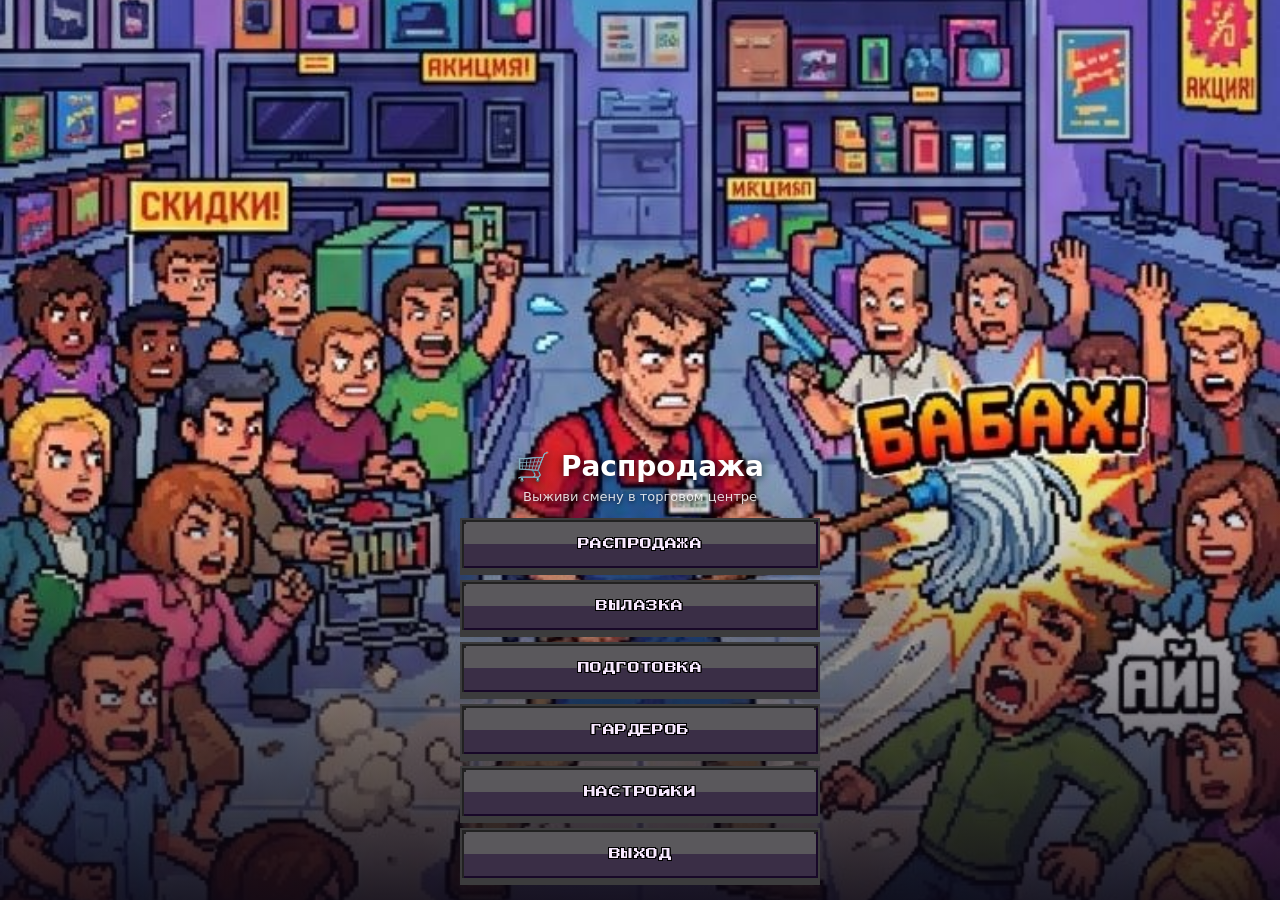
==== commit c34ea108: "feat(sale): trainer final boss and level-up type colors Тренер — босс 1 этажа вылазки и финал распро" ====
--- a/index.html
+++ b/index.html
@@ -124,6 +124,7 @@
 <script src="src/game/render/atlases/main.js"></script>
 <script src="src/game/render/atlases/weapon-icons.js"></script>
 <script src="src/game/render/atlases/player.js"></script>
+<script src="src/game/render/atlases/hero-masha.js"></script>
 <script src="src/game/render/atlases/arena-props.js"></script>
 <script src="src/game/render/atlases/storefronts.js"></script>
 <script src="src/game/render/atlases/wall-decor.js"></script>
@@ -134,9 +135,11 @@
 <script src="src/game/render/atlases/anim-fx.js"></script>
 <script src="src/game/render/atlases/mart.js"></script>
 <script src="src/game/render/atlases/enemy-mobs.js"></script>
+<script src="src/game/render/atlases/trainer.js"></script>
 <script src="src/game/render/atlases/extract-hub-bg.js"></script>
 <script src="src/game/render/atlases/sale-arena-bg.js"></script>
 <script src="src/game/render/atlases/coffee-puddle.js"></script>
+<script src="src/game/render/atlases/flashlight-beam.js"></script>
 
 <!-- 4. Звук -->
 <script src="src/game/audio/sfx.js"></script>
@@ -215,6 +218,7 @@
 <script src="src/game/modes/sale/hub.js"></script>
 <script src="src/game/modes/sale/dev-panel.js"></script>
 <script src="src/game/modes/sale/map-export.js"></script>
+<script src="src/game/modes/sale/hero-export.js"></script>
 
 <!-- 8b. Мета-экипировка -->
 <script src="src/game/modes/gear/data.js"></script>
--- a/src/shared/ui/battle-bar/battle-bar.css
+++ b/src/shared/ui/battle-bar/battle-bar.css
@@ -270,6 +270,28 @@
     1px 1px 0 #000;
 }
 
+/* Play icon — triangle when paused */
+.battle-bar__btn.is-paused .battle-bar__pause-icon {
+  gap: 0;
+}
+
+.battle-bar__btn.is-paused .battle-bar__pause-icon::before {
+  width: 0;
+  height: 0;
+  margin-left: 3px;
+  background: transparent;
+  border-style: solid;
+  border-width: 9px 0 9px 14px;
+  border-color: transparent transparent transparent #fff;
+  box-shadow: none;
+  filter: drop-shadow(-1px -1px 0 #000) drop-shadow(1px -1px 0 #000)
+    drop-shadow(-1px 1px 0 #000) drop-shadow(1px 1px 0 #000);
+}
+
+.battle-bar__btn.is-paused .battle-bar__pause-icon::after {
+  display: none;
+}
+
 /* Gear icon */
 .battle-bar__gear-icon {
   width: 18px;
--- a/src/widgets/status-bars/status-bars.css
+++ b/src/widgets/status-bars/status-bars.css
@@ -39,6 +39,18 @@
   background: rgba(56, 189, 248, 0.28);
   color: #7dd3fc;
   border: 1px solid rgba(125, 211, 252, 0.35);
+}
+
+.buff-tag.event {
+  background: rgba(234, 179, 8, 0.32);
+  color: #fde68a;
+  border: 1px solid rgba(250, 204, 21, 0.4);
+}
+
+.buff-tag.event-wait {
+  background: rgba(15, 23, 42, 0.45);
+  color: #e2e8f0;
+  border: 1px solid rgba(255, 255, 255, 0.18);
 }
 
 /* ── Босс ──────────────────────────────────────────────────────────────── */
--- a/src/widgets/level-up-popup/level-up-popup.css
+++ b/src/widgets/level-up-popup/level-up-popup.css
@@ -95,25 +95,6 @@
   margin-bottom: 12px;
 }
 
-.level-up-popup__cards--banish .level-up-card {
-  border-color: #c0392b;
-  background: linear-gradient(
-    180deg,
-    #f0c8c8 0%,
-    #e8b0b0 100%
-  );
-}
-
-.level-up-popup__cards--banish .level-up-card:hover,
-.level-up-popup__cards--banish .level-up-card:active {
-  border-color: #e74c3c;
-  background: linear-gradient(
-    180deg,
-    #ffd0d0 0%,
-    #f0a8a8 100%
-  );
-}
-
 .level-up-card {
   display: flex;
   align-items: stretch;
@@ -142,6 +123,48 @@
   filter: brightness(1.04);
 }
 
+.level-up-card--weapon {
+  border-color: #1d4ed8;
+  box-shadow:
+    inset 0 0 0 1px #93c5fd,
+    inset 0 -2px 0 rgba(29, 78, 216, 0.18),
+    0 0 0 2px #3b82f6;
+}
+
+.level-up-card--weapon .level-up-card__icon {
+  border-color: #1d4ed8;
+  background: linear-gradient(180deg, #e8f1ff 0%, #bfd4f8 100%);
+}
+
+.level-up-card--weapon .level-up-card__badge-arrow {
+  border-color: transparent transparent #3b82f6 transparent;
+}
+
+.level-up-card--weapon .level-up-card__badge-text {
+  color: #1e3a8a;
+}
+
+.level-up-card--perk {
+  border-color: #15803d;
+  box-shadow:
+    inset 0 0 0 1px #86efac,
+    inset 0 -2px 0 rgba(21, 128, 61, 0.18),
+    0 0 0 2px #22c55e;
+}
+
+.level-up-card--perk .level-up-card__icon {
+  border-color: #15803d;
+  background: linear-gradient(180deg, #ecfdf3 0%, #bbf7d0 100%);
+}
+
+.level-up-card--perk .level-up-card__badge-arrow {
+  border-color: transparent transparent #22c55e transparent;
+}
+
+.level-up-card--perk .level-up-card__badge-text {
+  color: #14532d;
+}
+
 .level-up-card--evo {
   border-color: #c9a227;
   background: linear-gradient(
@@ -182,6 +205,7 @@
 }
 
 .level-up-card__icon {
+  position: relative;
   flex: none;
   display: flex;
   align-items: center;
@@ -203,6 +227,42 @@
 .level-up-card__icon-inner {
   font-size: 26px;
   line-height: 1;
+}
+
+.level-up-card__kind {
+  position: absolute;
+  right: -6px;
+  bottom: -6px;
+  z-index: 1;
+  width: 18px;
+  height: 18px;
+  border: 2px solid var(--lup-edge);
+  border-radius: 5px;
+  font-family: var(--lup-font);
+  font-size: 8px;
+  line-height: 14px;
+  text-align: center;
+  color: var(--lup-text);
+  background: #fff;
+  box-shadow: 0 1px 0 rgba(0, 0, 0, 0.25);
+}
+
+.level-up-card--weapon .level-up-card__kind {
+  background: linear-gradient(180deg, #dbeafe 0%, #93c5fd 100%);
+  border-color: #1d4ed8;
+  color: #1e3a8a;
+}
+
+.level-up-card--perk .level-up-card__kind {
+  background: linear-gradient(180deg, #dcfce7 0%, #86efac 100%);
+  border-color: #15803d;
+  color: #14532d;
+}
+
+.level-up-card--evo .level-up-card__kind {
+  background: linear-gradient(180deg, #fff6d0 0%, #f5d76e 100%);
+  border-color: #c9a227;
+  color: #6b4e00;
 }
 
 .level-up-card__body {
@@ -303,20 +363,6 @@
   position: relative;
   width: 52px;
   flex: none;
-}
-
-.level-up-popup__skip-btn {
-  flex: 1;
-  --button-font-size: 9px;
-  border-radius: 10px;
-}
-
-.level-up-popup__footer .button--banish-active {
-  --button-face-light: #f0b0b0;
-  --button-face-dark: #d08080;
-  --button-highlight: #ffd0d0;
-  --button-shadow-inner: #904040;
-  --button-text: #601818;
 }
 
 .level-up-popup__action-icon {
--- a/src/widgets/settings-popup/settings-popup.css
+++ b/src/widgets/settings-popup/settings-popup.css
@@ -1,4 +1,8 @@
 /** Окно настроек. Оболочку даёт shared/ui/overlay, здесь только раскладка кнопок. */
+
+#settings-overlay {
+  z-index: 120;
+}
 
 .settings-popup__actions {
   display: flex;
@@ -12,3 +16,34 @@
   margin-top: 12px;
   font-size: 12px;
 }
+
+.settings-reset-confirm {
+  position: absolute;
+  inset: 0;
+  z-index: 2;
+  display: flex;
+  align-items: center;
+  justify-content: center;
+  padding: 16px;
+  background: rgba(0, 0, 0, 0.62);
+}
+
+.settings-reset-confirm[hidden] {
+  display: none !important;
+}
+
+.settings-reset-confirm-card {
+  max-width: 340px;
+}
+
+.settings-reset-confirm-text {
+  margin: 0 0 14px;
+  font-size: 14px;
+  line-height: 1.4;
+}
+
+.settings-reset-confirm-actions {
+  display: flex;
+  flex-direction: column;
+  gap: 8px;
+}
--- a/src/widgets/main-menu/main-menu.css
+++ b/src/widgets/main-menu/main-menu.css
@@ -50,50 +50,261 @@
   text-shadow: 0 1px 4px rgba(0, 0, 0, 0.8);
 }
 
+/* ── Диалог выбора героя / арены (pixel-shop) ──────────────────────────── */
+
 .main-menu-dialog {
+  --sale-pick-frame: #4a5568;
+  --sale-pick-frame-dark: #2d3748;
+  --sale-pick-panel: #c8d4dc;
+  --sale-pick-panel-light: #dce4ea;
+  --sale-pick-card: #b8c6d0;
+  --sale-pick-inset: #9aabb8;
+  --sale-pick-text: #1a2332;
+  --sale-pick-muted: #3d4f5f;
+
   position: absolute;
   inset: 0;
   z-index: 3;
   display: none;
   align-items: stretch;
   justify-content: center;
-  background: var(--c-scrim-solid);
-  padding: max(8px, env(safe-area-inset-top, 0px)) 10px max(10px, env(safe-area-inset-bottom, 0px));
+  background: rgba(8, 10, 16, 0.72);
+  padding: max(8px, env(safe-area-inset-top, 0px)) 8px max(8px, env(safe-area-inset-bottom, 0px));
 }
 
 .main-menu-dialog.show {
   display: flex;
 }
 
-.main-menu-dialog-panel {
-  max-width: 640px;
+.sale-pick-shell {
+  max-width: 480px;
   width: 100%;
   max-height: 100%;
   display: flex;
   flex-direction: column;
+  margin: 0 auto;
+  border: 4px solid var(--sale-pick-frame);
+  border-radius: 6px;
+  box-shadow:
+    inset 0 0 0 2px var(--sale-pick-frame-dark),
+    0 0 0 2px #111,
+    0 8px 24px rgba(0, 0, 0, 0.55);
+  background: linear-gradient(180deg, var(--sale-pick-panel-light) 0%, var(--sale-pick-panel) 100%);
+  overflow: hidden;
+}
+
+.sale-pick-header {
+  flex-shrink: 0;
+  padding: 10px 12px;
+  border-bottom: 3px solid var(--sale-pick-frame);
+  background: linear-gradient(180deg, #5a6678 0%, #3d4654 100%);
+}
+
+.sale-pick-title {
+  margin: 0;
+  font-size: clamp(13px, 3.8vw, 16px);
+  font-weight: 900;
+  letter-spacing: 0.12em;
+  text-transform: uppercase;
+  color: #fff;
+  text-shadow: 2px 2px 0 #000;
   text-align: center;
+  line-height: 1.2;
+}
+
+.sale-pick-toolbar {
+  flex-shrink: 0;
+  display: flex;
+  flex-direction: column;
+  align-items: flex-start;
+  gap: 6px;
+  padding: 8px 10px 6px;
+  border-bottom: 2px solid var(--sale-pick-frame);
+  background: rgba(255, 255, 255, 0.18);
+}
+
+.sale-pick-hint {
+  margin: 0;
+  font-size: 11px;
+  font-weight: 700;
+  color: var(--sale-pick-muted);
+  line-height: 1.35;
+}
+
+.sale-pick-back {
+  display: inline-flex;
+  align-items: center;
+  gap: 4px;
+  padding: 6px 12px;
+  border: 2px solid var(--sale-pick-frame);
+  border-radius: 4px;
+  background: linear-gradient(180deg, #e8eef2 0%, #c8d2da 100%);
+  color: var(--sale-pick-text);
+  font-size: 11px;
+  font-weight: 800;
+  letter-spacing: 0.06em;
+  cursor: pointer;
+  box-shadow:
+    inset 0 1px 0 rgba(255, 255, 255, 0.85),
+    0 2px 0 var(--sale-pick-frame-dark);
+}
+
+.sale-pick-back:hover {
+  border-color: #2d3748;
+  color: #000;
+}
+
+.sale-pick-back:active {
+  transform: translateY(1px);
+  box-shadow: inset 0 2px 4px rgba(0, 0, 0, 0.18);
+}
+
+.sale-pick-scroll {
+  flex: 1 1 auto;
+  min-height: 0;
+  overflow-y: auto;
+  -webkit-overflow-scrolling: touch;
+  touch-action: pan-y;
+  overscroll-behavior: contain;
+  padding: 10px;
+  background: linear-gradient(180deg, rgba(200, 212, 220, 0.55) 0%, rgba(184, 198, 208, 0.75) 100%);
+}
+
+.sale-pick-list {
+  display: flex;
+  flex-direction: column;
+  gap: 10px;
+}
+
+/* ── Карточка героя / арены ────────────────────────────────────────────── */
+
+.sale-pick-card {
+  display: block;
+  width: 100%;
+  padding: 0;
+  border: 3px solid var(--sale-pick-frame);
+  border-radius: 8px;
+  background: linear-gradient(180deg, #d4dde4 0%, var(--sale-pick-card) 100%);
+  color: var(--sale-pick-text);
+  text-align: left;
+  cursor: pointer;
   overflow: hidden;
-  padding: 12px;
-  margin: 0 auto;
-}
-
-.main-menu-dialog-panel h2 {
-  font-size: 18px;
-  margin-bottom: 4px;
-}
-
-.main-menu-dialog-panel > p {
+  box-shadow:
+    inset 0 1px 0 rgba(255, 255, 255, 0.65),
+    0 2px 0 rgba(45, 55, 72, 0.35);
+  transition: border-color 0.12s ease, box-shadow 0.12s ease;
+}
+
+.sale-pick-card:hover:not(:disabled) {
+  border-color: #2d3748;
+  box-shadow:
+    inset 0 1px 0 rgba(255, 255, 255, 0.75),
+    0 0 0 1px rgba(45, 55, 72, 0.25),
+    0 3px 0 rgba(45, 55, 72, 0.4);
+}
+
+.sale-pick-card.sel {
+  border-color: #2a7a4b;
+  box-shadow:
+    inset 0 0 0 1px rgba(42, 122, 75, 0.35),
+    0 2px 0 rgba(30, 80, 50, 0.45);
+}
+
+.sale-pick-card.locked {
+  opacity: 0.62;
+  cursor: not-allowed;
+}
+
+.sale-pick-card__body {
+  display: flex;
+  gap: 10px;
+  align-items: stretch;
+  min-height: 78px;
+  padding: 8px 10px 8px 8px;
+}
+
+.sale-pick-card__icon {
+  flex-shrink: 0;
+  width: 64px;
+}
+
+.sale-pick-card__icon-inner {
+  width: 100%;
+  aspect-ratio: 1;
+  display: flex;
+  align-items: center;
+  justify-content: center;
+  font-size: 32px;
+  line-height: 1;
+  background: var(--sale-pick-inset);
+  border: 2px solid var(--sale-pick-frame-dark);
+  border-radius: 6px;
+  box-shadow:
+    inset 0 2px 6px rgba(0, 0, 0, 0.22),
+    0 0 0 1px rgba(255, 255, 255, 0.25);
+}
+
+.sale-pick-card__content {
+  flex: 1;
+  min-width: 0;
+  display: flex;
+  flex-direction: column;
+  justify-content: space-between;
+  padding: 2px 0;
+}
+
+.sale-pick-card__name {
   font-size: 12px;
-  margin-bottom: 6px;
-}
-
-.main-menu-dialog-panel .hub-scroll {
-  text-align: left;
-}
-
-.main-menu-dialog-footer {
-  flex-shrink: 0;
-  padding-top: 8px;
+  font-weight: 900;
+  letter-spacing: 0.06em;
+  text-transform: uppercase;
+  color: var(--sale-pick-text);
+  line-height: 1.25;
+}
+
+.sale-pick-card__desc {
+  font-size: 10px;
+  color: var(--sale-pick-muted);
+  line-height: 1.4;
   margin-top: 4px;
-  border-top: 1px solid var(--c-border-dim);
-}
+}
+
+.sale-pick-card__footer {
+  display: flex;
+  justify-content: flex-end;
+  margin-top: 6px;
+}
+
+.sale-pick-card__action {
+  display: inline-block;
+  padding: 5px 12px;
+  border: 2px solid var(--sale-pick-frame);
+  border-radius: 4px;
+  background: linear-gradient(180deg, #eef2f5 0%, #cfd8df 100%);
+  font-size: 10px;
+  font-weight: 900;
+  letter-spacing: 0.08em;
+  text-transform: uppercase;
+  color: var(--sale-pick-text);
+  box-shadow:
+    inset 0 1px 0 rgba(255, 255, 255, 0.9),
+    0 2px 0 var(--sale-pick-frame-dark);
+}
+
+.sale-pick-card.sel .sale-pick-card__action {
+  border-color: #2a7a4b;
+  background: linear-gradient(180deg, #d8f0e0 0%, #a8d4b8 100%);
+  color: #1a4a30;
+  box-shadow:
+    inset 0 1px 0 rgba(255, 255, 255, 0.75),
+    0 2px 0 #1e5032;
+}
+
+.sale-pick-card.locked .sale-pick-card__action {
+  font-size: 9px;
+  letter-spacing: 0.04em;
+  text-transform: none;
+  font-weight: 700;
+  color: #5a6678;
+  background: linear-gradient(180deg, #d8dfe4 0%, #b8c4cc 100%);
+}
--- a/src/widgets/boosters-hub/boosters-hub.css
+++ b/src/widgets/boosters-hub/boosters-hub.css
@@ -1,9 +1,17 @@
 /**
- * Экран подготовки к забегу: мета-перки, способности, лоадаут «Распродажи»
- * и книга жалоб. Гардероб живёт отдельно — widgets/equip-hub.
+ * Экран «Подготовка»: pixel-shop layout для подготовки к смене.
+ * Гардероб — отдельная панель через openWardrobe().
  */
 
 #boosters-overlay {
+  --hub-frame: #3a4560;
+  --hub-frame-dark: #252d3d;
+  --hub-panel: #2a3348;
+  --hub-panel-light: #3d4a62;
+  --hub-glow: #5ec8ff;
+  --hub-gold: #f1c40f;
+  --hub-gold-dark: #c9a012;
+
   position: fixed;
   inset: 0;
   z-index: 110;
@@ -11,7 +19,7 @@
   align-items: stretch;
   justify-content: center;
   background: var(--c-scrim-solid);
-  padding: max(8px, env(safe-area-inset-top, 0px)) 10px max(10px, env(safe-area-inset-bottom, 0px));
+  padding: max(8px, env(safe-area-inset-top, 0px)) 8px max(8px, env(safe-area-inset-bottom, 0px));
   overflow: hidden;
   touch-action: pan-y;
 }
@@ -20,131 +28,414 @@
   display: flex;
 }
 
-#boosters-overlay .boosters-panel {
-  max-width: 640px;
+.boosters-shell {
+  max-width: 480px;
   width: 100%;
   max-height: 100%;
   display: flex;
   flex-direction: column;
+  margin: 0 auto;
+  border: 4px solid var(--hub-frame);
+  border-radius: 6px;
+  box-shadow:
+    inset 0 0 0 2px var(--hub-frame-dark),
+    0 0 0 2px #111,
+    0 8px 24px rgba(0, 0, 0, 0.55);
+  background: linear-gradient(180deg, #1e2433 0%, #141824 100%);
+  overflow: hidden;
+}
+
+/* ── Шапка ─────────────────────────────────────────────────────────────── */
+
+.hub-header {
+  flex-shrink: 0;
+  padding: 10px 12px 10px;
+  border-bottom: 3px solid var(--hub-frame);
+  background: linear-gradient(180deg, #323c52 0%, #252d3d 100%);
+}
+
+.hub-header__top {
+  display: grid;
+  grid-template-columns: minmax(88px, auto) 1fr minmax(32px, auto);
+  align-items: start;
+  gap: 8px;
+}
+
+.hub-header__left {
+  display: flex;
+  flex-direction: column;
+  align-items: flex-start;
+  gap: 8px;
+}
+
+.hub-bank {
+  display: flex;
+  align-items: center;
+  gap: 6px;
+}
+
+.hub-bank__coin {
+  width: 22px;
+  height: 22px;
+  border-radius: 50%;
+  background: radial-gradient(circle at 35% 30%, #ffe066, var(--hub-gold) 45%, var(--hub-gold-dark) 100%);
+  border: 2px solid #000;
+  box-shadow: inset -2px -2px 0 rgba(0, 0, 0, 0.25);
+  flex-shrink: 0;
+}
+
+.hub-bank b {
+  font-size: 15px;
+  font-weight: 800;
+  color: var(--hub-gold);
+  text-shadow: 1px 1px 0 #000;
+  letter-spacing: 0.02em;
+}
+
+.hub-header__title {
+  font-size: 16px;
+  font-weight: 900;
+  letter-spacing: 0.14em;
+  text-transform: uppercase;
+  color: #fff;
+  text-shadow: 2px 2px 0 #000;
   text-align: center;
-  overflow: hidden;
-  padding: 12px;
-  margin: 0 auto;
-}
-
-#boosters-overlay .boosters-panel h2 {
-  font-size: 18px;
-  margin-bottom: 4px;
-}
-
-#boosters-overlay .boosters-panel > p {
-  font-size: 12px;
-  margin-bottom: 6px;
-}
-
-#boosters-overlay .boosters-footer {
-  flex-shrink: 0;
-  padding-top: 8px;
-  margin-top: 4px;
-  border-top: 1px solid var(--c-border-dim);
-}
-
-/* ── Прокручиваемая середина ───────────────────────────────────────────── */
-
-.hub-scroll {
+  margin: 2px 0 0;
+  line-height: 1.15;
+}
+
+.hub-header__meta {
+  justify-self: end;
+  padding-top: 2px;
+}
+
+.hub-version {
+  font-size: 10px;
+  color: var(--c-text-faint);
+}
+
+.hub-back-btn {
+  display: inline-flex;
+  align-items: center;
+  gap: 4px;
+  padding: 6px 10px;
+  border: 2px solid var(--hub-panel-light);
+  border-radius: 4px;
+  background: linear-gradient(180deg, #4a5568 0%, #3a4455 100%);
+  color: #e8eef8;
+  font-size: 10px;
+  font-weight: 800;
+  letter-spacing: 0.08em;
+  cursor: pointer;
+  box-shadow: inset 0 1px 0 rgba(255, 255, 255, 0.12), 0 2px 0 #111;
+}
+
+.hub-back-btn:hover {
+  border-color: var(--hub-glow);
+  color: #fff;
+}
+
+.hub-back-btn:active {
+  transform: translateY(1px);
+  box-shadow: inset 0 2px 4px rgba(0, 0, 0, 0.35);
+}
+
+/* ── Тело и вкладки ────────────────────────────────────────────────────── */
+
+.hub-body {
   flex: 1 1 auto;
   min-height: 0;
+  display: flex;
+  flex-direction: column;
+  overflow: hidden;
+}
+
+.hub-scroll {
   overflow-y: auto;
   -webkit-overflow-scrolling: touch;
   touch-action: pan-y;
   overscroll-behavior: contain;
 }
 
-#boosters-overlay .hub-scroll {
-  text-align: left;
-}
-
-.hub-sec {
-  font-size: 13px;
-  margin: 14px 0 2px;
-  font-weight: 700;
-  text-align: left;
+.hub-pane {
+  display: none;
+  flex: 1 1 auto;
+  min-height: 0;
+  flex-direction: column;
+  padding: 0 10px 10px;
+}
+
+.hub-pane.on {
+  display: flex;
+}
+
+.hub-shop-tabs {
+  display: flex;
+  gap: 8px;
+  padding: 10px 0 8px;
+  flex-shrink: 0;
+}
+
+.hub-shop-tab {
+  flex: 1;
+  padding: 10px 8px;
+  border: 2px solid var(--hub-panel-light);
+  border-radius: 4px;
+  background: linear-gradient(180deg, #3a4455 0%, #2a3344 100%);
+  color: #c8d0dc;
+  font-size: 11px;
+  font-weight: 900;
+  letter-spacing: 0.1em;
+  cursor: pointer;
+  box-shadow: inset 0 1px 0 rgba(255, 255, 255, 0.08);
+}
+
+.hub-shop-tab.on {
+  color: #fff;
+  border-color: var(--hub-glow);
+  background: linear-gradient(180deg, #2a4058 0%, #1e3048 100%);
+  box-shadow:
+    0 0 8px rgba(94, 200, 255, 0.45),
+    inset 0 0 12px rgba(94, 200, 255, 0.12);
+}
+
+/* ── Витрина: сцена + список ───────────────────────────────────────────── */
+
+.hub-shop-stage {
+  flex: 1 1 auto;
+  min-height: 0;
+  display: flex;
+  border: 3px solid var(--hub-frame);
+  border-radius: 6px;
+  overflow: hidden;
+  background: #121820;
+  box-shadow: inset 0 0 0 1px rgba(0, 0, 0, 0.45);
+}
+
+.hub-shop-scene {
+  flex: 0 0 36%;
+  max-width: 170px;
+  background:
+    linear-gradient(90deg, rgba(8, 12, 20, 0.15) 0%, rgba(8, 12, 20, 0.55) 100%),
+    url('../../../assets/images/start_screen.jpg') left center / cover no-repeat;
+  border-right: 3px solid var(--hub-frame-dark);
+  position: relative;
+}
+
+.hub-shop-scene::after {
+  content: '';
+  position: absolute;
+  inset: auto 0 0 0;
+  height: 42%;
+  background: linear-gradient(transparent, rgba(10, 14, 22, 0.72));
+  pointer-events: none;
+}
+
+.hub-shop-scroll {
+  flex: 1 1 auto;
+  min-width: 0;
+  min-height: 0;
+  overflow-y: auto;
+  -webkit-overflow-scrolling: touch;
+  background: linear-gradient(180deg, rgba(22, 28, 40, 0.94) 0%, rgba(16, 20, 30, 0.98) 100%);
+  padding: 8px 6px 8px 8px;
+  scrollbar-width: thin;
+  scrollbar-color: var(--hub-panel-light) rgba(0, 0, 0, 0.35);
+}
+
+.hub-shop-scroll::-webkit-scrollbar {
+  width: 6px;
+}
+
+.hub-shop-scroll::-webkit-scrollbar-track {
+  background: rgba(0, 0, 0, 0.35);
+  border-radius: 3px;
+}
+
+.hub-shop-scroll::-webkit-scrollbar-thumb {
+  background: var(--hub-panel-light);
+  border-radius: 3px;
+  border: 1px solid var(--hub-frame-dark);
+}
+
+.hub-shop-list {
+  display: none;
+  flex-direction: column;
+  gap: 10px;
+}
+
+.hub-shop-list.on {
+  display: flex;
+}
+
+/* ── Карточка товара ───────────────────────────────────────────────────── */
+
+.hub-shop-item {
+  display: flex;
+  flex-direction: column;
+  width: 100%;
+  padding: 0;
+  border: 3px solid var(--hub-panel-light);
+  border-radius: 8px;
+  background: linear-gradient(180deg, rgba(52, 62, 82, 0.98) 0%, rgba(36, 44, 60, 0.99) 100%);
+  color: var(--c-text);
+  text-align: left;
+  cursor: pointer;
+  overflow: hidden;
+  box-shadow:
+    inset 0 1px 0 rgba(255, 255, 255, 0.07),
+    0 0 0 1px #0a0c12;
+  transition: border-color 0.12s ease, box-shadow 0.12s ease;
+}
+
+.hub-shop-item:hover:not(:disabled) {
+  border-color: var(--hub-glow);
+  box-shadow:
+    inset 0 1px 0 rgba(255, 255, 255, 0.1),
+    0 0 0 1px #0a0c12,
+    0 0 10px rgba(94, 200, 255, 0.22);
+}
+
+.hub-shop-item.is-owned {
+  border-color: var(--c-success);
+  box-shadow:
+    inset 0 0 0 1px rgba(46, 204, 113, 0.28),
+    0 0 0 1px #0a0c12;
+}
+
+.hub-shop-item.is-hot:not(:disabled) {
+  border-color: rgba(241, 196, 15, 0.75);
+  box-shadow:
+    inset 0 0 0 1px rgba(241, 196, 15, 0.35),
+    0 0 0 1px #0a0c12;
+}
+
+.hub-shop-item:disabled,
+.hub-shop-item.is-locked {
+  opacity: 0.58;
+  cursor: not-allowed;
+}
+
+.hub-shop-item__body {
+  display: flex;
+  gap: 10px;
+  align-items: stretch;
+  min-height: 76px;
+  padding: 8px 10px 6px 8px;
+}
+
+.hub-shop-item__icon {
+  flex-shrink: 0;
+  width: 64px;
+  display: flex;
+  align-items: center;
+  justify-content: center;
+}
+
+.hub-shop-item__icon-inner {
+  width: 100%;
+  aspect-ratio: 1;
+  display: flex;
+  align-items: center;
+  justify-content: center;
+  font-size: 30px;
+  line-height: 1;
+  background: rgba(0, 0, 0, 0.32);
+  border: 2px solid var(--hub-frame-dark);
+  border-radius: 6px;
+  box-shadow:
+    inset 0 2px 6px rgba(0, 0, 0, 0.35),
+    0 0 0 1px rgba(255, 255, 255, 0.05);
+}
+
+.hub-shop-item__info {
+  flex: 1;
+  min-width: 0;
+  display: flex;
+  flex-direction: column;
+  justify-content: center;
+  padding: 2px 0;
+}
+
+.hub-shop-item__name {
+  font-size: 11px;
+  font-weight: 900;
+  letter-spacing: 0.07em;
+  text-transform: uppercase;
+  color: #fff;
+  text-shadow: 1px 1px 0 #000;
+  line-height: 1.25;
+}
+
+.hub-shop-item__desc {
+  font-size: 10px;
+  color: #d0d8e4;
+  line-height: 1.4;
+  margin-top: 4px;
+}
+
+.hub-shop-item__price {
+  width: 100%;
+  padding: 7px 10px;
+  background: linear-gradient(180deg, #4a4030 0%, #322a1e 100%);
+  border-top: 2px solid rgba(0, 0, 0, 0.45);
+  text-align: left;
+}
+
+.hub-shop-item__price-text {
+  display: block;
+  font-size: 10px;
+  font-weight: 800;
+  letter-spacing: 0.07em;
+  color: var(--hub-gold);
+  text-transform: uppercase;
+  text-shadow: 1px 1px 0 rgba(0, 0, 0, 0.65);
+}
+
+.hub-shop-item.is-owned .hub-shop-item__price {
+  background: linear-gradient(180deg, #2a4034 0%, #1e3028 100%);
+  border-top-color: rgba(46, 204, 113, 0.35);
+}
+
+.hub-shop-item.is-owned .hub-shop-item__price-text {
+  color: #8fd4a0;
+}
+
+.hub-record {
+  flex-shrink: 0;
+  text-align: center;
+  font-size: 10px;
+  color: var(--c-text-faint);
+  padding: 4px 8px 6px;
+  border-top: 2px solid var(--hub-frame-dark);
+}
+
+/* ── Гардероб (внутри той же оболочки) ─────────────────────────────────── */
+
+#hub-pane-gear .hub-grid {
+  display: grid;
+  grid-template-columns: 1fr 1fr;
+  gap: 6px;
+  margin: 8px 0;
 }
 
 .hub-hint {
   font-size: 11px;
   color: var(--c-text-muted);
   text-align: left;
-  margin: 0 0 6px;
+  margin: 6px 0;
 }
 
 .hub-hint--accent {
   color: var(--c-accent);
   font-size: 12px;
-  margin: 0 0 4px;
-}
-
-/* ── Вкладки и панели ──────────────────────────────────────────────────── */
-
-.hub-tabs {
-  display: flex;
-  gap: 6px;
-  margin: 8px 0 6px;
-}
-
-.hub-tab {
-  flex: 1;
-  padding: 10px 8px;
-  border-radius: 10px;
-  border: 2px solid var(--c-border);
-  background: var(--c-surface);
-  color: var(--c-text);
-  font-weight: 800;
-  font-size: 13px;
-  cursor: pointer;
-}
-
-.hub-tab.on {
-  border-color: var(--c-accent);
-  background: rgba(241, 196, 15, 0.15);
-}
-
-.hub-pane {
-  display: none;
-}
-
-.hub-pane.on {
-  display: block;
-}
-
-.hub-back {
-  background: transparent;
-  border: 1px solid var(--c-border);
-  color: var(--c-text-dim);
-  border-radius: 8px;
-  padding: 4px 10px;
-  font-size: 12px;
-  cursor: pointer;
-  margin-bottom: 6px;
-}
-
-.hub-back:hover {
-  border-color: var(--c-accent);
-  color: var(--c-text);
-}
-
-/* ── Карточки покупок ──────────────────────────────────────────────────── */
+}
 
 .hub-grid {
   display: grid;
   grid-template-columns: 1fr 1fr;
   gap: 6px;
   text-align: left;
-  margin: 6px 0;
-}
-
-.hub-grid--floors {
-  grid-template-columns: repeat(3, 1fr);
 }
 
 .hub-card {
@@ -166,18 +457,6 @@
   background: rgba(46, 204, 113, 0.12);
 }
 
-.hub-card.hot {
-  box-shadow: inset 0 0 0 1px rgba(241, 196, 15, 0.45);
-}
-
-.hub-card--info {
-  cursor: default;
-}
-
-.hub-card--info:hover {
-  border-color: var(--c-border);
-}
-
 .hub-card.locked {
   opacity: 0.4;
   cursor: not-allowed;
@@ -186,7 +465,6 @@
 .hub-card .ttl {
   font-weight: 700;
   font-size: 12px;
-  line-height: 1.25;
 }
 
 .hub-card .desc {
@@ -202,61 +480,6 @@
   font-weight: 700;
 }
 
-.perk-row {
-  display: flex;
-  gap: 6px;
-  flex-wrap: wrap;
-  justify-content: stretch;
-  margin: 6px 0;
-}
-
-.perk-row .hub-card {
-  flex: 1 1 90px;
-  min-width: 0;
-}
-
-/* ── Ассортимент оружия ────────────────────────────────────────────────── */
-
-.wep-grid {
-  display: grid;
-  grid-template-columns: 1fr 1fr;
-  gap: 6px;
-}
-
-.wep-card {
-  display: flex;
-  flex-direction: column;
-  gap: 4px;
-  text-align: left;
-  cursor: pointer;
-}
-
-.wep-card .wep-up {
-  margin-top: 2px;
-  width: 100%;
-  background: rgba(241, 196, 15, 0.15);
-  border: 1px solid rgba(241, 196, 15, 0.45);
-  color: var(--c-accent);
-  border-radius: 8px;
-  padding: 5px 6px;
-  font-size: 11px;
-  font-weight: 700;
-  cursor: pointer;
-}
-
-.wep-card .wep-up:disabled {
-  opacity: 0.45;
-  cursor: default;
-  border-color: var(--c-border);
-  color: var(--c-text-faint);
-  background: rgba(255, 255, 255, 0.04);
-}
-
-.wep-card.locked {
-  opacity: 0.45;
-  cursor: default;
-}
-
 /* ── Книга жалоб ───────────────────────────────────────────────────────── */
 
 .book-list {
@@ -271,9 +494,9 @@
   align-items: center;
   gap: 10px;
   padding: 8px 10px;
-  background: var(--c-surface);
-  border: 1px solid var(--c-border-dim);
-  border-radius: 10px;
+  background: rgba(42, 50, 68, 0.9);
+  border: 2px solid var(--hub-panel-light);
+  border-radius: 4px;
 }
 
 .book-row .ico {
@@ -305,7 +528,7 @@
 
 .book-row .cnt {
   font-weight: 800;
-  color: var(--c-accent);
+  color: var(--hub-gold);
   font-size: 14px;
 }
 
@@ -315,24 +538,42 @@
 
 .book-total {
   text-align: left;
-  margin: 4px 0 8px;
+  margin: 8px 0;
   font-size: 12px;
   color: var(--c-text-muted);
 }
 
-@media (max-width: 420px) {
-  .hub-grid--floors {
-    grid-template-columns: 1fr;
-  }
-}
-
-/* На низких экранах описания карточек съедают всю высоту */
+@media (max-width: 380px) {
+  .hub-shop-scene {
+    flex-basis: 30%;
+    max-width: 120px;
+  }
+
+  .hub-shop-item__icon {
+    width: 54px;
+  }
+
+  .hub-shop-item__icon-inner {
+    font-size: 26px;
+  }
+
+  .hub-shop-item__body {
+    min-height: 68px;
+    padding: 6px 8px 4px 6px;
+  }
+
+  .hub-header__title {
+    font-size: 13px;
+    letter-spacing: 0.08em;
+  }
+}
+
 @media (max-height: 720px) {
-  .hub-card .desc {
-    display: none;
-  }
-
-  #boosters-overlay .boosters-panel {
-    padding: 10px;
-  }
-}
+  .hub-shop-item__desc {
+    font-size: 9px;
+  }
+
+  .hub-shop-item__body {
+    min-height: 64px;
+  }
+}
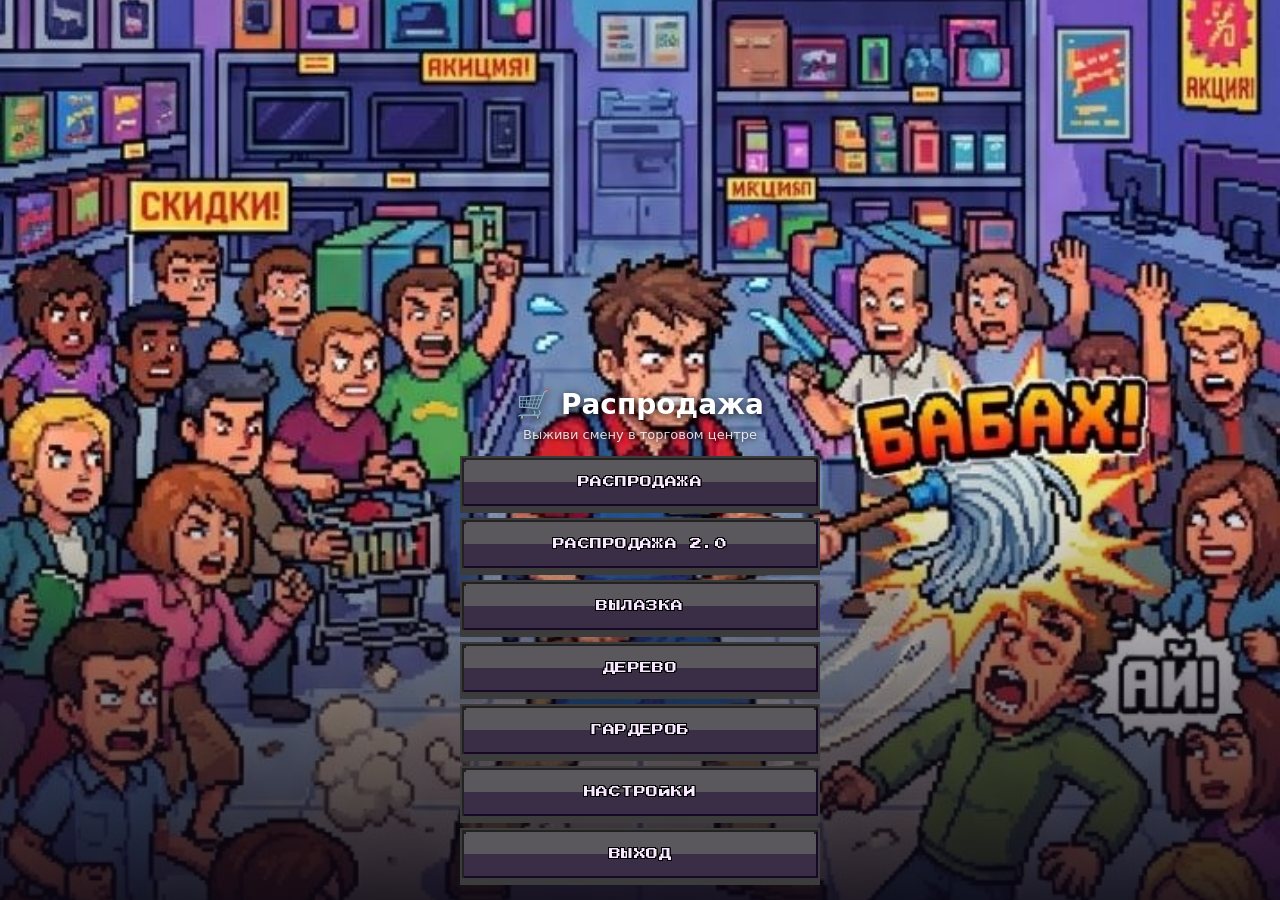
==== commit fa0e5876: "feat(sale): add Sale 2.0 fork tree and weapon suitcase Separate mode with in-run attack/defense fork" ====
--- a/index.html
+++ b/index.html
@@ -35,6 +35,7 @@
 <link rel="stylesheet" href="src/widgets/dev-panel/dev-panel.css">
 <link rel="stylesheet" href="src/widgets/extract-hud/extract-hud.css">
 <link rel="stylesheet" href="src/widgets/extract-shop/extract-shop.css">
+<link rel="stylesheet" href="src/widgets/sale-tree-popup/sale-tree-popup.css">
 
 <!-- Последним: перекрытия по режиму приложения (body.sale-mode и т.п.) -->
 <link rel="stylesheet" href="src/shared/styles/body-state.css">
@@ -64,6 +65,7 @@
 
   <!-- Выбор апгрейда (виджет level-up-popup) -->
   <div id="upgrade-overlay"></div>
+  <div id="sale-tree-overlay"></div>
 
   <!-- Игровое меню (пауза / шестерёнка) -->
   <div class="overlay game-menu-overlay" id="game-menu-overlay">
@@ -194,6 +196,8 @@
 <script src="src/game/modes/sale/data/weapons.js"></script>
 <script src="src/game/modes/sale/data/passives.js"></script>
 <script src="src/game/modes/sale/data/evolutions.js"></script>
+<script src="src/game/modes/sale/data/tree-perks.js"></script>
+<script src="src/game/modes/sale/data/v2-passives.js"></script>
 <script src="src/game/modes/sale/data/hub-shop.js"></script>
 <script src="src/game/modes/sale/data/overflow.js"></script>
 <script src="src/game/modes/sale/data/events.js"></script>
@@ -202,6 +206,8 @@
 <script src="src/game/modes/sale/telemetry.js"></script>
 <script src="src/game/modes/sale/hooks.js"></script>
 <script src="src/game/modes/sale/run.js"></script>
+<script src="src/game/modes/sale/tree.js"></script>
+<script src="src/game/modes/sale/v2-tree.js"></script>
 <script src="src/game/modes/sale/spawn.js"></script>
 <script src="src/game/modes/sale/director.js"></script>
 <script src="src/game/modes/sale/boss-ai.js"></script>
@@ -269,6 +275,8 @@
 <script src="src/widgets/complaint-book/complaint-book.bindings.js"></script>
 <script src="src/widgets/level-up-popup/level-up-popup.js"></script>
 <script src="src/widgets/level-up-popup/level-up-popup.bindings.js"></script>
+<script src="src/widgets/sale-tree-popup/sale-tree-popup.js"></script>
+<script src="src/widgets/sale-tree-popup/sale-tree-popup.bindings.js"></script>
 <script src="src/widgets/game-menu/game-menu.js"></script>
 <script src="src/widgets/game-menu/game-menu.bindings.js"></script>
 <script src="src/widgets/battle-hud/battle-hud.bindings.js"></script>
--- a/src/widgets/boosters-hub/boosters-hub.css
+++ b/src/widgets/boosters-hub/boosters-hub.css
@@ -231,6 +231,299 @@
   pointer-events: none;
 }
 
+.hub-shop-scene.is-collapsed {
+  display: none;
+}
+
+.hub-shop-stage.is-tree {
+  background: #0a0806;
+}
+
+/* ── Дерево навыков (Diablo-like) ──────────────────────────────────────── */
+
+.sale-tree {
+  --tree-gold: #e4c36a;
+  --tree-gold-dim: #8a6a2a;
+  --tree-stone: #1a1410;
+  display: flex;
+  flex-direction: column;
+  margin: 0 0 8px;
+  border: 2px solid #5a3d18;
+  border-radius: 4px;
+  background:
+    radial-gradient(ellipse at 50% 8%, rgba(140, 70, 24, 0.28), transparent 52%),
+    linear-gradient(180deg, #241810 0%, #100c0a 55%, #0c0a08 100%);
+  box-shadow:
+    inset 0 0 0 1px rgba(228, 195, 106, 0.18),
+    inset 0 0 48px rgba(0, 0, 0, 0.55);
+  overflow: hidden;
+}
+
+.sale-tree__bar {
+  display: flex;
+  align-items: center;
+  justify-content: center;
+  gap: 10px;
+  padding: 8px 8px 6px;
+  border-bottom: 1px solid rgba(228, 195, 106, 0.28);
+  background: linear-gradient(180deg, rgba(72, 48, 18, 0.55) 0%, rgba(24, 16, 10, 0.2) 100%);
+}
+
+.sale-tree__sockets {
+  display: flex;
+  gap: 6px;
+}
+
+.sale-tree__socket {
+  width: 12px;
+  height: 12px;
+  border-radius: 50%;
+  border: 2px solid #5a3d18;
+  background: radial-gradient(circle at 35% 30%, #3a3228, #1a140e 70%);
+  box-shadow: inset 0 1px 2px rgba(0, 0, 0, 0.7);
+}
+
+.sale-tree__socket.is-on {
+  border-color: var(--tree-gold);
+  background: radial-gradient(circle at 35% 30%, #ffe9a8, #d4a017 55%, #7a4e00 100%);
+  box-shadow: 0 0 8px rgba(241, 196, 15, 0.75);
+}
+
+.sale-tree__bar-text {
+  font-size: 9px;
+  font-weight: 800;
+  letter-spacing: 0.12em;
+  text-transform: uppercase;
+  color: var(--tree-gold);
+  text-shadow: 0 1px 0 #000;
+}
+
+.sale-tree__board {
+  display: grid;
+  grid-template-columns: repeat(4, minmax(0, 1fr));
+  gap: 2px;
+  padding: 8px 4px 10px;
+  min-height: 268px;
+}
+
+.sale-tree__col {
+  display: flex;
+  flex-direction: column;
+  align-items: center;
+}
+
+.sale-tree__col-title {
+  font-size: 8px;
+  font-weight: 900;
+  letter-spacing: 0.16em;
+  text-transform: uppercase;
+  color: var(--tree-gold);
+  text-shadow: 0 1px 0 #000, 0 0 8px rgba(228, 195, 106, 0.35);
+  margin-bottom: 8px;
+  white-space: nowrap;
+}
+
+.sale-tree__col--damage .sale-tree__col-title { color: #e07060; }
+.sale-tree__col--tempo .sale-tree__col-title { color: #6cb4e8; }
+.sale-tree__col--survival .sale-tree__col-title { color: #6fd48a; }
+.sale-tree__col--utility .sale-tree__col-title { color: var(--tree-gold); }
+
+.sale-tree__link {
+  width: 3px;
+  height: 16px;
+  margin: 1px 0;
+  background: #3a2a18;
+  box-shadow: 0 0 0 1px #1a120c;
+  position: relative;
+}
+
+.sale-tree__link::after {
+  content: '';
+  position: absolute;
+  left: 50%;
+  top: 50%;
+  width: 7px;
+  height: 7px;
+  margin: -4px 0 0 -4px;
+  transform: rotate(45deg);
+  background: #3a2a18;
+  border: 1px solid #1a120c;
+}
+
+.sale-tree__link.is-open {
+  background: #6a4e22;
+}
+
+.sale-tree__link.is-open::after {
+  background: #6a4e22;
+}
+
+.sale-tree__link.is-on {
+  background: var(--tree-gold);
+  box-shadow: 0 0 8px rgba(241, 196, 15, 0.55);
+}
+
+.sale-tree__link.is-on::after {
+  background: var(--tree-gold);
+  border-color: #fff3c4;
+  box-shadow: 0 0 6px rgba(241, 196, 15, 0.8);
+}
+
+.sale-tree-node {
+  position: relative;
+  width: 52px;
+  height: 52px;
+  padding: 0;
+  border: 0;
+  background: transparent;
+  cursor: pointer;
+  flex-shrink: 0;
+}
+
+.sale-tree-node__gem {
+  display: flex;
+  align-items: center;
+  justify-content: center;
+  width: 100%;
+  height: 100%;
+  border-radius: 6px;
+  border: 2px solid #4a3820;
+  background:
+    radial-gradient(circle at 30% 25%, rgba(255, 255, 255, 0.12), transparent 42%),
+    linear-gradient(180deg, #3a3228 0%, #1a1612 100%);
+  box-shadow:
+    inset 0 1px 0 rgba(255, 255, 255, 0.12),
+    0 0 0 2px #0a0806,
+    0 4px 0 #050403;
+}
+
+.sale-tree-node__ico {
+  font-size: 22px;
+  line-height: 1;
+  filter: grayscale(0.35) brightness(0.85);
+  text-shadow: 0 1px 0 #000;
+}
+
+.sale-tree-node.is-ready .sale-tree-node__gem {
+  border-color: #8a7a58;
+}
+
+.sale-tree-node.is-ready .sale-tree-node__ico {
+  filter: none;
+}
+
+.sale-tree-node.is-on .sale-tree-node__gem {
+  border-color: var(--tree-gold);
+  background:
+    radial-gradient(circle at 30% 25%, rgba(255, 240, 180, 0.35), transparent 46%),
+    linear-gradient(180deg, #5a4018 0%, #2a1c08 100%);
+  box-shadow:
+    inset 0 1px 0 rgba(255, 255, 220, 0.35),
+    0 0 0 2px #0a0806,
+    0 0 14px rgba(241, 196, 15, 0.7);
+}
+
+.sale-tree-node.is-on .sale-tree-node__ico {
+  filter: none;
+  transform: translateY(-1px);
+}
+
+.sale-tree-node.is-lock .sale-tree-node__gem {
+  border-color: #2a2218;
+  background: linear-gradient(180deg, #1e1a16 0%, #0e0c0a 100%);
+}
+
+.sale-tree-node.is-lock .sale-tree-node__ico {
+  filter: grayscale(1) brightness(0.45);
+}
+
+.sale-tree-node.is-keystone {
+  width: 58px;
+  height: 58px;
+}
+
+.sale-tree-node.is-keystone .sale-tree-node__gem {
+  border-radius: 4px;
+  transform: rotate(45deg);
+  width: 44px;
+  height: 44px;
+  margin: 0 auto;
+}
+
+.sale-tree-node.is-keystone .sale-tree-node__ico {
+  transform: rotate(-45deg);
+  font-size: 20px;
+}
+
+.sale-tree-node.is-on.is-keystone .sale-tree-node__gem {
+  box-shadow:
+    inset 0 1px 0 rgba(255, 255, 220, 0.4),
+    0 0 0 2px #0a0806,
+    0 0 18px rgba(230, 80, 40, 0.55),
+    0 0 10px rgba(241, 196, 15, 0.7);
+}
+
+.sale-tree-node:hover:not(.is-lock) .sale-tree-node__gem,
+.sale-tree-node:focus-visible .sale-tree-node__gem {
+  border-color: #f3e2a8;
+}
+
+.sale-tree-node__cost {
+  position: absolute;
+  left: 50%;
+  bottom: -2px;
+  transform: translateX(-50%);
+  font-size: 8px;
+  font-weight: 800;
+  color: var(--tree-gold);
+  text-shadow: 0 1px 0 #000;
+  pointer-events: none;
+}
+
+.sale-tree-node.is-keystone .sale-tree-node__cost {
+  bottom: -1px;
+}
+
+.sale-tree__inspect {
+  padding: 8px 10px 10px;
+  border-top: 1px solid rgba(228, 195, 106, 0.28);
+  background: linear-gradient(180deg, rgba(40, 28, 14, 0.7) 0%, rgba(12, 10, 8, 0.9) 100%);
+  min-height: 72px;
+}
+
+.sale-tree__inspect-name {
+  font-size: 11px;
+  font-weight: 900;
+  letter-spacing: 0.08em;
+  text-transform: uppercase;
+  color: var(--tree-gold);
+  text-shadow: 0 1px 0 #000;
+}
+
+.sale-tree__inspect-desc {
+  font-size: 11px;
+  color: #d8c8a8;
+  line-height: 1.35;
+  margin-top: 3px;
+}
+
+.sale-tree__inspect-meta {
+  font-size: 9px;
+  font-weight: 800;
+  letter-spacing: 0.1em;
+  text-transform: uppercase;
+  color: #8a7a58;
+  margin-top: 5px;
+}
+
+.sale-tree__inspect-meta.is-on {
+  color: #8fd4a0;
+}
+
+.sale-tree__inspect-meta.is-lock {
+  color: var(--tree-gold);
+}
+
 .hub-shop-scroll {
   flex: 1 1 auto;
   min-width: 0;
@@ -566,6 +859,35 @@
     font-size: 13px;
     letter-spacing: 0.08em;
   }
+
+  .sale-tree-node {
+    width: 46px;
+    height: 46px;
+  }
+
+  .sale-tree-node.is-keystone {
+    width: 52px;
+    height: 52px;
+  }
+
+  .sale-tree-node.is-keystone .sale-tree-node__gem {
+    width: 38px;
+    height: 38px;
+  }
+
+  .sale-tree-node__ico {
+    font-size: 18px;
+  }
+
+  .sale-tree__board {
+    min-height: 0;
+    padding: 6px 2px 8px;
+  }
+
+  .sale-tree__col-title {
+    font-size: 7px;
+    letter-spacing: 0.1em;
+  }
 }
 
 @media (max-height: 720px) {
--- a/src/widgets/sale-tree-popup/sale-tree-popup.css
+++ b/src/widgets/sale-tree-popup/sale-tree-popup.css
@@ -0,0 +1,253 @@
+/**
+ * Распродажа 2.0: дерево пассивок на паузе. Мобильная колонка, без горизонтали.
+ */
+
+.sale-tree-overlay {
+  z-index: 45;
+  padding: max(8px, env(safe-area-inset-top, 0px)) 8px max(8px, env(safe-area-inset-bottom, 0px));
+  align-items: stretch;
+  justify-content: center;
+}
+
+.sale-v2-tree {
+  --v2-gold: #e4c36a;
+  width: min(100%, 420px);
+  max-height: 100%;
+  height: 100%;
+  margin: 0 auto;
+  display: flex;
+  flex-direction: column;
+  overflow: hidden;
+  border: 2px solid #5a3d18;
+  border-radius: 8px;
+  background:
+    radial-gradient(ellipse at 50% 0%, rgba(140, 70, 24, 0.28), transparent 50%),
+    linear-gradient(180deg, #241810 0%, #100c0a 100%);
+  box-shadow:
+    inset 0 0 0 1px rgba(228, 195, 106, 0.18),
+    0 10px 28px rgba(0, 0, 0, 0.55);
+}
+
+.sale-v2-tree__head {
+  display: flex;
+  align-items: baseline;
+  justify-content: space-between;
+  gap: 8px;
+  flex: none;
+  padding: 10px 12px 2px;
+}
+
+.sale-v2-tree__title {
+  margin: 0;
+  font-size: 13px;
+  font-weight: 900;
+  letter-spacing: 0.12em;
+  text-transform: uppercase;
+  color: var(--v2-gold);
+  text-shadow: 0 1px 0 #000;
+}
+
+.sale-v2-tree__points {
+  margin: 0;
+  font-size: 12px;
+  font-weight: 800;
+  color: #8fd4a0;
+}
+
+.sale-v2-tree__hint {
+  flex: none;
+  margin: 0;
+  padding: 0 12px 8px;
+  font-size: 11px;
+  line-height: 1.3;
+  color: #a89870;
+}
+
+.sale-v2-tree__tabs {
+  display: flex;
+  flex: none;
+  gap: 6px;
+  padding: 0 8px 8px;
+}
+
+.sale-v2-tree__tab {
+  flex: 1;
+  min-height: 40px;
+  padding: 8px 6px;
+  border: 2px solid #4a3820;
+  border-radius: 6px;
+  background: #1e1812;
+  color: #c8b890;
+  font-size: 12px;
+  font-weight: 800;
+  cursor: pointer;
+}
+
+.sale-v2-tree__tab.is-on {
+  color: #fff;
+  border-color: var(--v2-gold);
+  background: #3a2a14;
+}
+
+.sale-v2-tree__tab.is-locked:not(.is-on) {
+  color: #8a7a58;
+}
+
+.sale-v2-tree__board {
+  display: flex;
+  flex-direction: column;
+  gap: 10px;
+  padding: 0 8px 8px;
+  overflow-x: hidden;
+  overflow-y: auto;
+  min-height: 0;
+  flex: 1 1 auto;
+  -webkit-overflow-scrolling: touch;
+}
+
+.sale-v2-lane {
+  display: flex;
+  flex-direction: column;
+  gap: 6px;
+  padding: 8px;
+  border: 1px solid #4a3820;
+  border-radius: 8px;
+  background: rgba(0, 0, 0, 0.22);
+}
+
+.sale-v2-lane__head {
+  font-size: 11px;
+  font-weight: 800;
+  letter-spacing: 0.04em;
+  color: #c8b890;
+}
+
+.sale-v2-split {
+  display: grid;
+  grid-template-columns: 1fr 1fr;
+  gap: 6px;
+}
+
+.sale-v2-leaf {
+  display: flex;
+  flex-direction: column;
+  gap: 6px;
+  min-width: 0;
+}
+
+.sale-v2-node {
+  width: 100%;
+  display: grid;
+  grid-template-columns: 22px minmax(0, 1fr) auto;
+  grid-template-rows: auto;
+  align-items: center;
+  gap: 6px 8px;
+  min-height: 44px;
+  padding: 8px;
+  border: 2px solid #5a4a30;
+  border-radius: 8px;
+  background: linear-gradient(180deg, #3a3228 0%, #1a1612 100%);
+  color: #eee4cc;
+  text-align: left;
+  cursor: pointer;
+}
+
+.sale-v2-node.is-capstone {
+  grid-template-columns: 22px minmax(0, 1fr) 14px auto;
+}
+
+.sale-v2-node__ico {
+  font-size: 16px;
+  line-height: 1;
+}
+
+.sale-v2-node__name {
+  font-size: 12px;
+  font-weight: 800;
+  line-height: 1.25;
+  overflow-wrap: anywhere;
+}
+
+.sale-v2-node__mark {
+  font-size: 11px;
+  color: #f59e0b;
+}
+
+.sale-v2-node__lv {
+  font-size: 11px;
+  font-weight: 800;
+  color: var(--v2-gold);
+  white-space: nowrap;
+}
+
+.sale-v2-node.is-t1 {
+  border-color: #7a6230;
+}
+
+.sale-v2-node.is-open {
+  border-color: #8fd4a0;
+  box-shadow: 0 0 10px rgba(46, 204, 113, 0.28);
+}
+
+.sale-v2-node.is-max {
+  border-color: var(--v2-gold);
+}
+
+.sale-v2-node.is-locked {
+  color: #b0a078;
+  border-color: #3a3228;
+  background: #16120e;
+}
+
+.sale-v2-node.is-inspect {
+  outline: 1px solid #f1c40f;
+}
+
+.sale-v2-node.is-capstone {
+  border-width: 2px;
+  box-shadow: inset 0 0 0 1px rgba(230, 80, 40, 0.35);
+}
+
+.sale-v2-node.is-capstone.is-open,
+.sale-v2-node.is-capstone.is-max {
+  box-shadow: 0 0 12px rgba(230, 80, 40, 0.4);
+}
+
+.sale-v2-tree__inspect {
+  flex: none;
+  padding: 8px 12px max(10px, env(safe-area-inset-bottom, 0px));
+  border-top: 1px solid rgba(228, 195, 106, 0.28);
+  background: #140f0c;
+}
+
+.sale-v2-tree__inspect-name {
+  font-size: 12px;
+  font-weight: 900;
+  letter-spacing: 0.04em;
+  text-transform: uppercase;
+  color: var(--v2-gold);
+}
+
+.sale-v2-tree__inspect-desc {
+  font-size: 12px;
+  color: #e8dcc0;
+  margin-top: 4px;
+  line-height: 1.4;
+}
+
+.sale-v2-tree__inspect-meta {
+  font-size: 10px;
+  font-weight: 800;
+  color: #8a7a58;
+  margin-top: 4px;
+}
+
+@media (max-height: 560px) {
+  .sale-v2-tree__hint {
+    display: none;
+  }
+  .sale-v2-node {
+    min-height: 40px;
+    padding: 6px 8px;
+  }
+}
